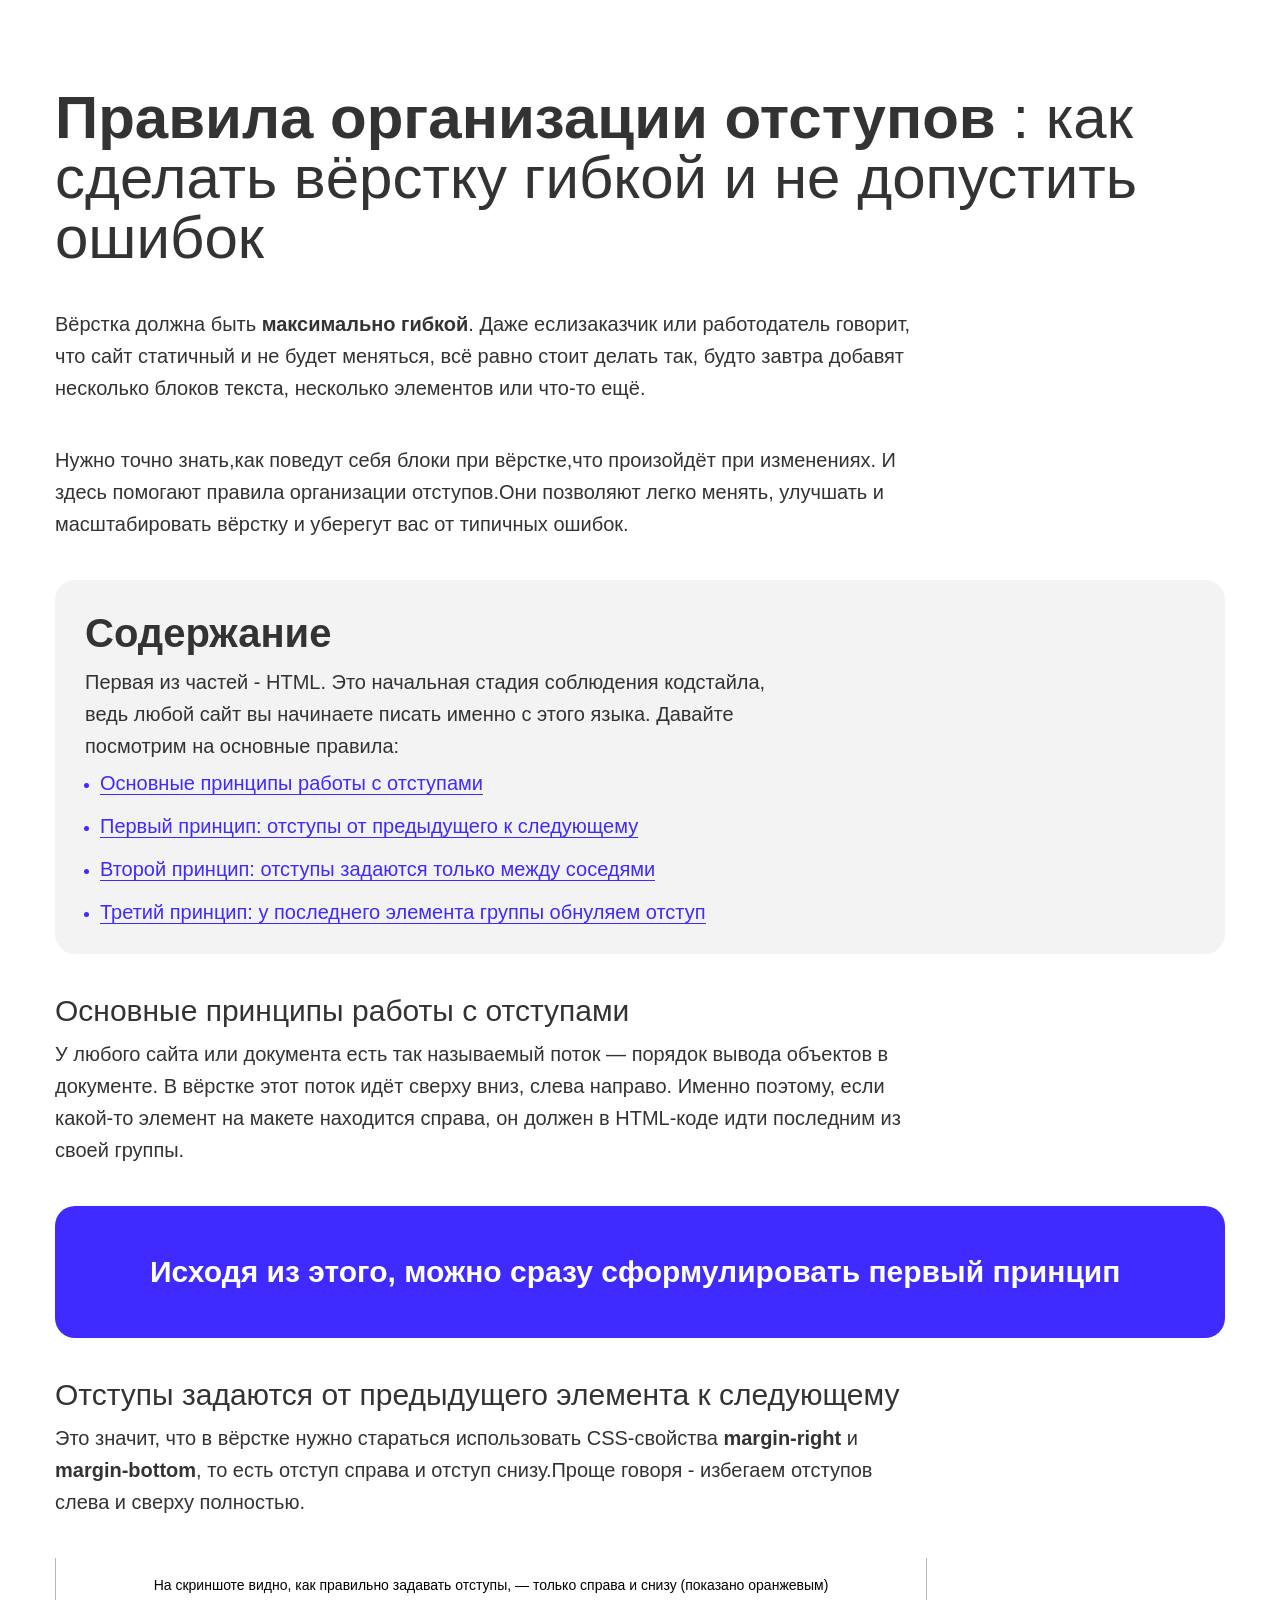
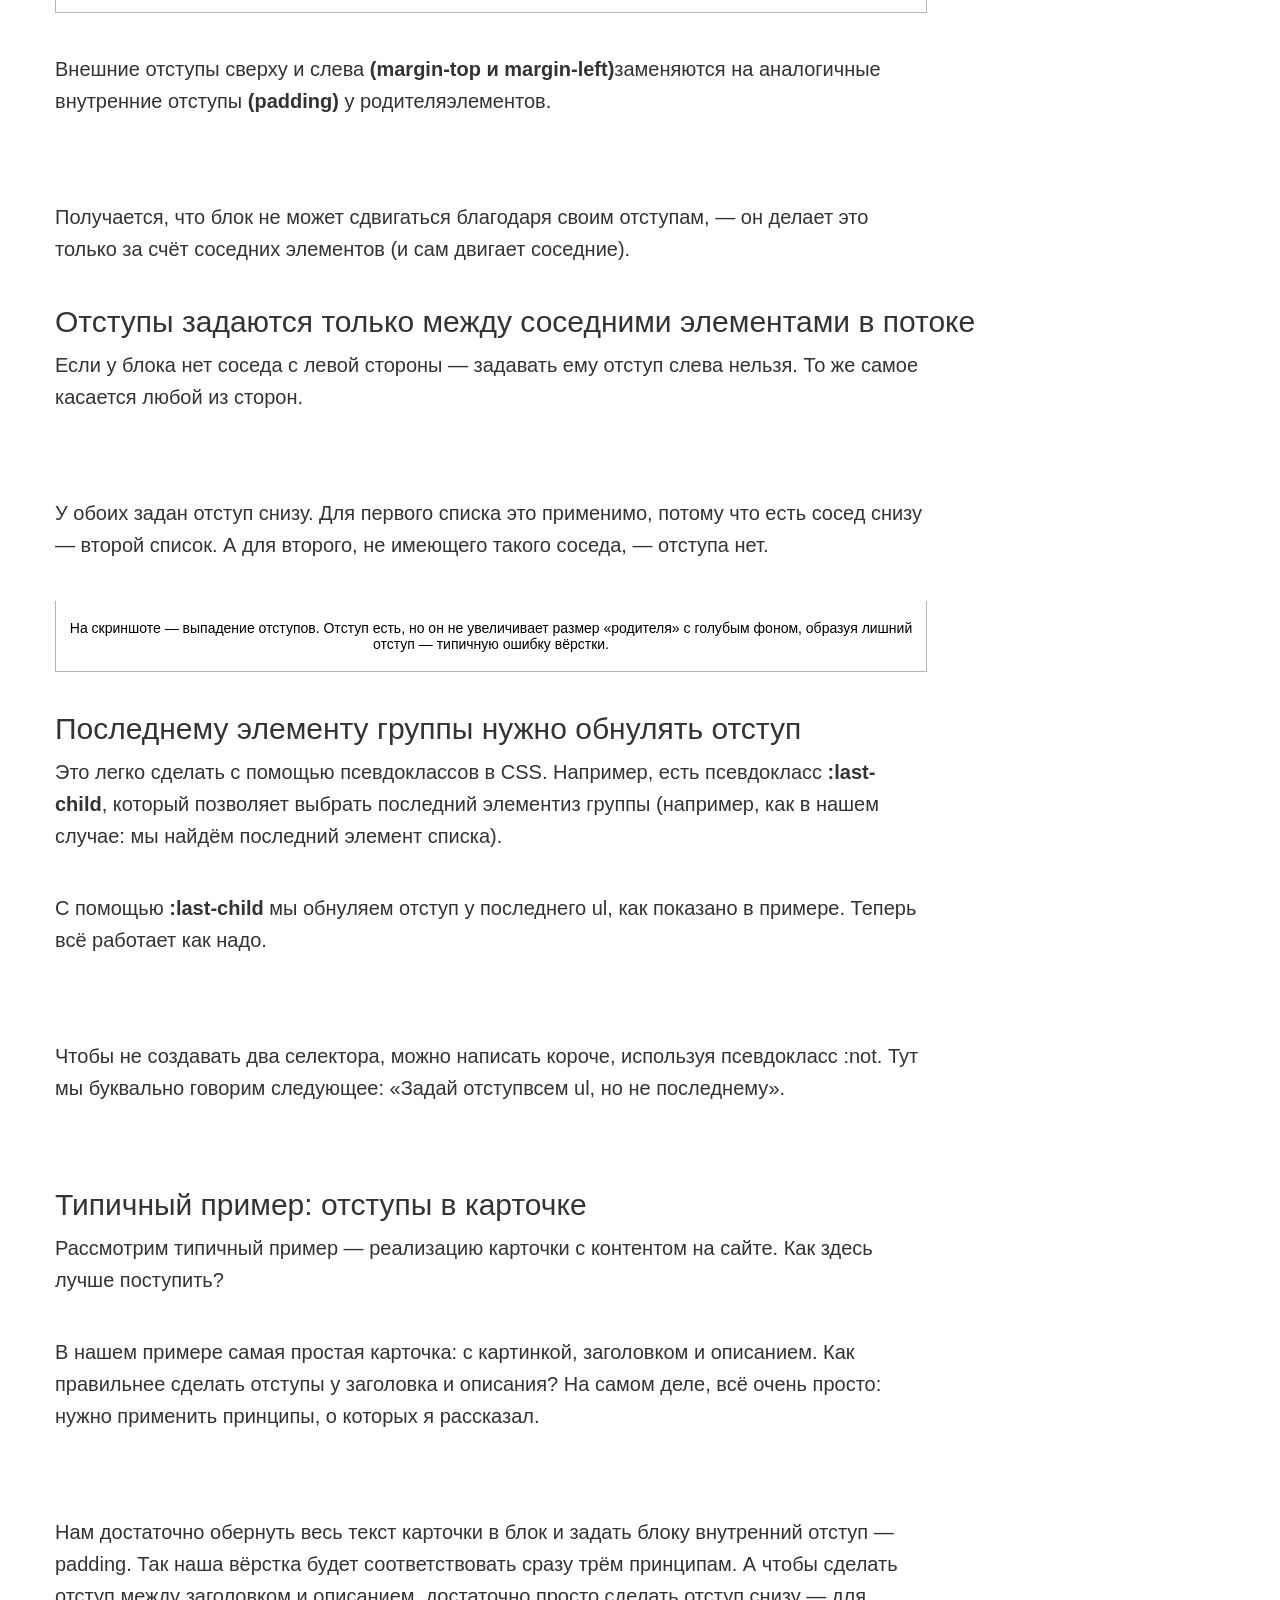
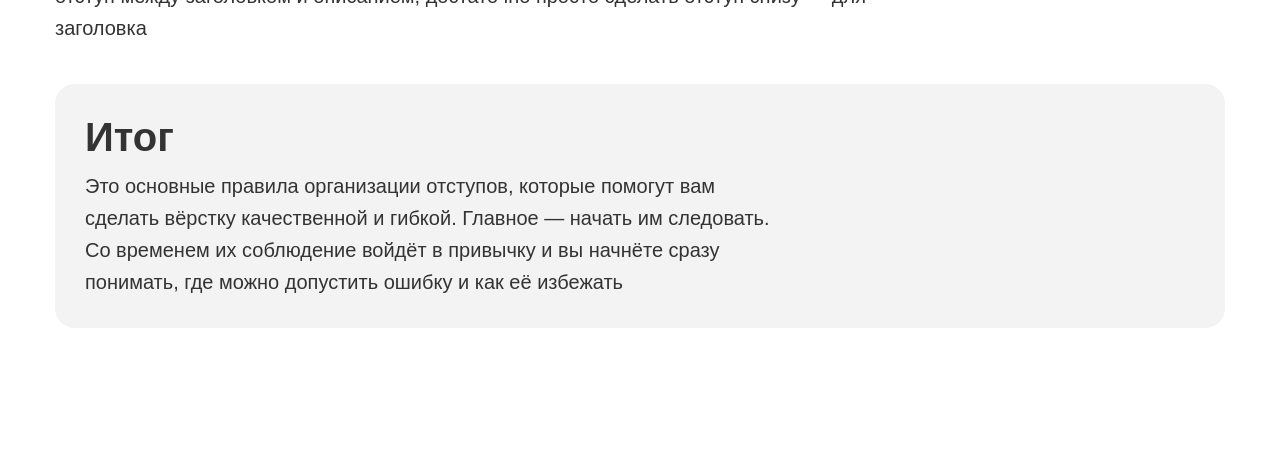
==== article.html @ 4b0a6b69 "initial" ====
<!DOCTYPE html>
<html lang="ru">
<head>
    <title> Article</title>
    <link rel="stylesheet" href="normalize.css">
    <link rel="stylesheet" href="style.css">
 </head>
  <body>
    <div class="container">
      <h1 class="head">
      <b>Правила организации отступов</b> : как сделать вёрстку гибкой и не допустить ошибок
      </h1>
   
   <p class="text">
       Вёрстка должна быть <b>максимально гибкой</b>. Даже еслизаказчик или работодатель говорит, что сайт статичный и не будет меняться, всё равно стоит делать так, будто завтра добавят несколько блоков текста, несколько элементов или что-то ещё.
   </p>
   <p class="text">
       Нужно точно знать,как поведут себя блоки при вёрстке,что произойдёт при изменениях. И здесь помогают правила организации отступов.Они позволяют легко менять, улучшать и масштабировать вёрстку и уберегут вас от типичных ошибок.
   </p>
   <div class="gray-box box-image">
   <h2 class="header">
       Содержание
   </h2>
   <p class="text">
       Первая из частей - HTML. Это начальная стадия соблюдения кодстайла, ведь любой сайт вы начинаете писать именно с этого языка. Давайте посмотрим на основные правила:
   </p>
   <ul class="section">
       <li class="services">
           <a class="article-link" href="#principle">Основные принципы работы с отступами</a>
           
       </li>
       <li class="services">
          <a class="article-link"  href="#ss"> Первый принцип: отступы от предыдущего к следующему</a>
       </li>
       <li class="services">
          <a class="article-link" href="#aa"> Второй принцип: отступы задаются только между соседями</a>
       </li>
       <li class="services">
          <a class="article-link" href="#ff"> Третий принцип: у последнего элемента группы обнуляем отступ</a>
       </li>
   </ul>
   </div>
   <div id="principle">
       <h3 class="main">Основные принципы работы с отступами</h3>
   
   <p class="text">
       У любого сайта или документа есть так называемый поток — порядок вывода объектов в документе. В вёрстке этот поток идёт сверху вниз, слева направо. Именно поэтому, если какой-то элемент на макете находится справа, он должен в HTML-коде идти последним из своей группы.
   </p>
   <p class="text text-title">
       Исходя из этого, можно сразу сформулировать первый принцип
   </p>
   </div>
   <div id="ss">
      <h3 class="main">Отступы задаются от предыдущего элемента к следующему </h3> 
   
   <p class="text">
       Это значит, что в вёрстке нужно стараться использовать CSS-свойства <b>margin-right</b> и <b>margin-bottom</b>, то есть отступ справа и отступ снизу.Проще говоря - избегаем отступов слева и сверху полностью.
   </p>
   <figure class="figure">
       <img  src="img/1.jpg" alt="">
       <figcaption>На скриншоте видно, как правильно задавать отступы, — только справа и снизу (показано оранжевым)</figcaption>
   </figure>
   
   <p class="text">
       Внешние отступы сверху и слева <b>(margin-top и margin-left)</b>заменяются на аналогичные внутренние отступы<b> (padding)</b> у родителяэлементов.
   </p>
       <img class="img" src="img/2.jpg" alt="">
       <p class="text">Получается, что блок не может сдвигаться благодаря своим отступам, — он делает это только за счёт соседних элементов (и сам двигает соседние).
      </p>
   
   </div>
   <div id="aa">
       <h3 class="main">Отступы задаются только между соседними элементами в потоке</h3>
   
   <p class="text">
       Если у блока нет соседа с левой стороны — задавать ему отступ слева нельзя. То же самое касается любой из сторон.
   </p>
       <img class="img" src="img/3.jpg" alt="">
       <p class="text">У обоих задан отступ снизу. Для первого списка это применимо, потому что есть сосед снизу — второй список. А для второго, не имеющего такого соседа, — отступа нет.
   
       </p>
   <figure class="figure">
       <img src="img/4.jpg" alt="">
       <figcaption>На скриншоте — выпадение отступов. Отступ есть, но он не увеличивает размер «родителя» с голубым фоном, образуя лишний отступ — типичную ошибку вёрстки.</figcaption>
   
   </figure> 
   </div>
   <div id="ff">
      <h3 class="main">Последнему элементу группы нужно обнулять отступ</h3>
   <p class="text">
       Это легко сделать с помощью псевдоклассов в CSS. Например, есть псевдокласс <b>:last-child</b>, который позволяет выбрать последний элементиз группы (например, как в нашем случае: мы найдём последний элемент списка).
   </p>
   <p class="text">
       С помощью<b> :last-child</b> мы обнуляем отступ у последнего ul, как показано в примере. Теперь всё работает как надо.
   </p>
  
       <img class="img" src="img/5.jpg" alt="">
       <p class="text">
           Чтобы не создавать два селектора, можно написать короче, используя псевдокласс :not. Тут мы буквально говорим следующее: «Задай отступвсем ul, но не последнему».
       </p>
  
       <img class="img" src="img/6.jpg" alt="">
   </div>
   <h3 class="main">
       Типичный пример: отступы в карточке
   </h3>
   <p class="text">
       Рассмотрим типичный пример — реализацию карточки с контентом на сайте. Как здесь лучше поступить?
   </p>
   <p class="text">
       В нашем примере самая простая карточка: с картинкой, заголовком и описанием. Как правильнее сделать отступы у заголовка и описания? На самом деле, всё очень просто: нужно применить принципы, о которых я рассказал.
   </p>
       <img class="img" src="img/7.jpg" alt="">
       
   <p class="text">
       Нам достаточно обернуть весь текст карточки в блок и задать блоку внутренний отступ — padding. Так наша вёрстка будет соответствовать сразу трём принципам. А чтобы сделать отступ между заголовком и описанием, достаточно просто сделать отступ снизу — для заголовка
   </p>
   <div class="gray-box header-image">
   <h2 class="header ">
       Итог
   </h2>
   
   <p class="text">
       Это основные правила организации отступов, которые помогут вам сделать вёрстку качественной и гибкой. Главное — начать им следовать. Со временем их соблюдение войдёт в привычку и вы начнёте сразу понимать, где можно допустить ошибку и как её избежать
   </p>
   </div>
   </div>
  </body>
</html>
---- style.css ----
html {
	box-sizing: border-box;
}

*,
*::before,
*::after {
	box-sizing: inherit;
}

a {
	color: inherit;
	text-decoration: none;
}

img {
	max-width: 100%;
}

body {
	font-family: Arial, Verdana, sans-serif;
}

::marker {
 color: #3f2aff;
 size: 1.2em;
}

.container {
  margin: 0 auto;
  padding: 80px 0;
  width: 1170px;
}

.head {
  font-weight: 400;
  font-size: 60px;
  line-height: 60px;
  color: #333;
  margin-top: 0;
  margin-bottom: 40px;
}

.header {
  font-size: 40px;
  line-height: 46px;
  color: #333;
  margin-top: 0;
  margin-bottom: 10px;
}

.header-image {
  background-image: url(img/decorate2.png);
  background-repeat: no-repeat;
  background-position: right center;
}

.main {
  font-weight: 400;
  font-size: 30px;
  line-height: 34px;
  color: #333;
  margin-top: 0;
  margin-bottom: 10px;
}

.text {
  font-weight: 400;
  font-size: 20px;
  line-height: 32px;
  color: #333;
  margin-top: 0;
  margin-bottom: 40px;
  width: 872px;
}

.text-title {
  border-radius: 20px;
  padding: 50px 95px;
  width: 100%;
  font-weight: 700;
  font-size: 30px;
  color: #fff;
  background-color: #3f2aff;
}

.gray-box {
  border-radius: 20px;
  padding: 30px;
  background-color: #f3f3f3;
  margin-bottom: 40px;
}

.box-image {
  background-image: url(img/decorate1.png);
  background-repeat: no-repeat;
  background-position: right center;
}

.gray-box .text {
  width: 692px;
  margin-bottom: 10px;
}

.gray-box .text:last-child {
  margin-bottom: 0;
}
 
.section {
  margin: 0;
  padding-left: 15px;
}

.article-link {
  border-bottom: 1px solid #3f2aff; 
  font-size: 20px;
  color: #3f2aff;
}

.img {
  margin-bottom: 40px;
}

.services:not(:last-child) {
  margin-bottom: 20px;
}

.figure {
  display: block;
  font-size: 0;
  width: 872px;
  margin: 0;
  margin-bottom: 40px;
}

figcaption {
  border: 1px solid #b6b6b6;
  border-top: none;
  padding: 19px 0;
  font-weight: 400;
  font-size: 14px;
  text-align: center;
}

/* index */
.main-content {
  display: flex;
  flex-direction: column;
  align-items: center;
  justify-content: center;
  min-height: 100vh;
  color: #fff;
  background-color: #070217;
}

.logo {
  display: inline-block;
  margin-bottom: 50px;
}

.links {
  margin-bottom: 50px;
}

.link {
  display: inline-block;
  padding: 24px 49px;
  font-weight: 700;
  font-size: 18px;
  background-color: #3f2aff;
}

.link:not(:last-child) {
  margin-right: 25px;
}

.social_link {
  display: inline-block;
  font-weight: 700;
  font-size: 18px;
  color: #3f2aff;
  background-position: center;
  background-size: cover;
  background-repeat: no-repeat;
 
}

.social_link-skill {
  padding-left: 30px;
  background-image: url(img/download.png);
  background-position: left center;
  background-size: 20px 20px;
  background-repeat: no-repeat;
}

/* modules */
:root {
  --font-family: "Arial", sans-serif;
}

.sb-logo {
  margin-bottom: 25px;
}

.link-module {
  display: inline-block;
  color: #3f2aff;
  background-position: left center;
  margin-bottom: 25px;
}

.header-list {
  font-family: var(--font-family);
  font-weight: 700;
  font-size: 60px;
  margin-top: 0;
  margin-bottom: 50px;
  color: #3f2aff;
}

.module-container {
  margin: 0 auto;
  padding: 50px 0;
  width: 1170px;
}

.module-list {
 margin: 0;
 padding: 0;
 font-size: 0;
 margin-bottom: 50px;
}

.module-list-item {
  display: inline-block;
  width: 572px;
  min-height: 505px;
  position: relative;
  padding-left: 0;
  list-style-type: none;
  vertical-align: top; 
  background-position: top;
  background-repeat: no-repeat;
  box-shadow: 0 0 40px 0 rgba(0, 0, 0, 0.1);
  margin-right: 25px;
  margin-bottom: 25px;
  padding: 205px 25px 25px;
}

.module-list-item:nth-child(2n) {
  margin-right: 0;
}

.module-list-item:last-child,
.module-list-item:nth-last-child(2) {
 margin-bottom: 0;
}

.module-list-item-one {
 background-image: url(../img/photo-1.jpg);
}

.module-list-item-two {
  background-image: url(../img/photo-2.jpg);
}

.module-list-item-three {
  background-image: url(../img/photo-3.jpg);
}

.module-list-item-four {
  background-image: url(../img/photo-4.jpg);
}

.module-item {
  margin: 0;
  font-family: var(--font-family);
  font-weight: 700;
  font-size: 40px;
  color: #3f2aff;
}

.module-text {
  padding-left: 0;
  margin-top: 0;
  margin-bottom: 0;
  list-style-type: none;
  font-family: var(--font-family);
  font-weight: 400;
  font-size: 20px;
  line-height: 165%;
  color: #333;
}

.number {
  position: absolute;
  bottom: 25px;
  right: 25px;
  font-family: var(--font-family);
  font-weight: 400;
  font-size: 40px;
  text-align: right;
  color: #eaeaea;
}

.btn {
  display: block;
  border: 2px solid #3f2aff;
  margin: 0 auto;
  padding: 25px 75px;
  text-align: center;
  background-color: transparent;
  font-weight: 700;
  font-size: 18px;
  color: #3f2aff;
  cursor: pointer;
}
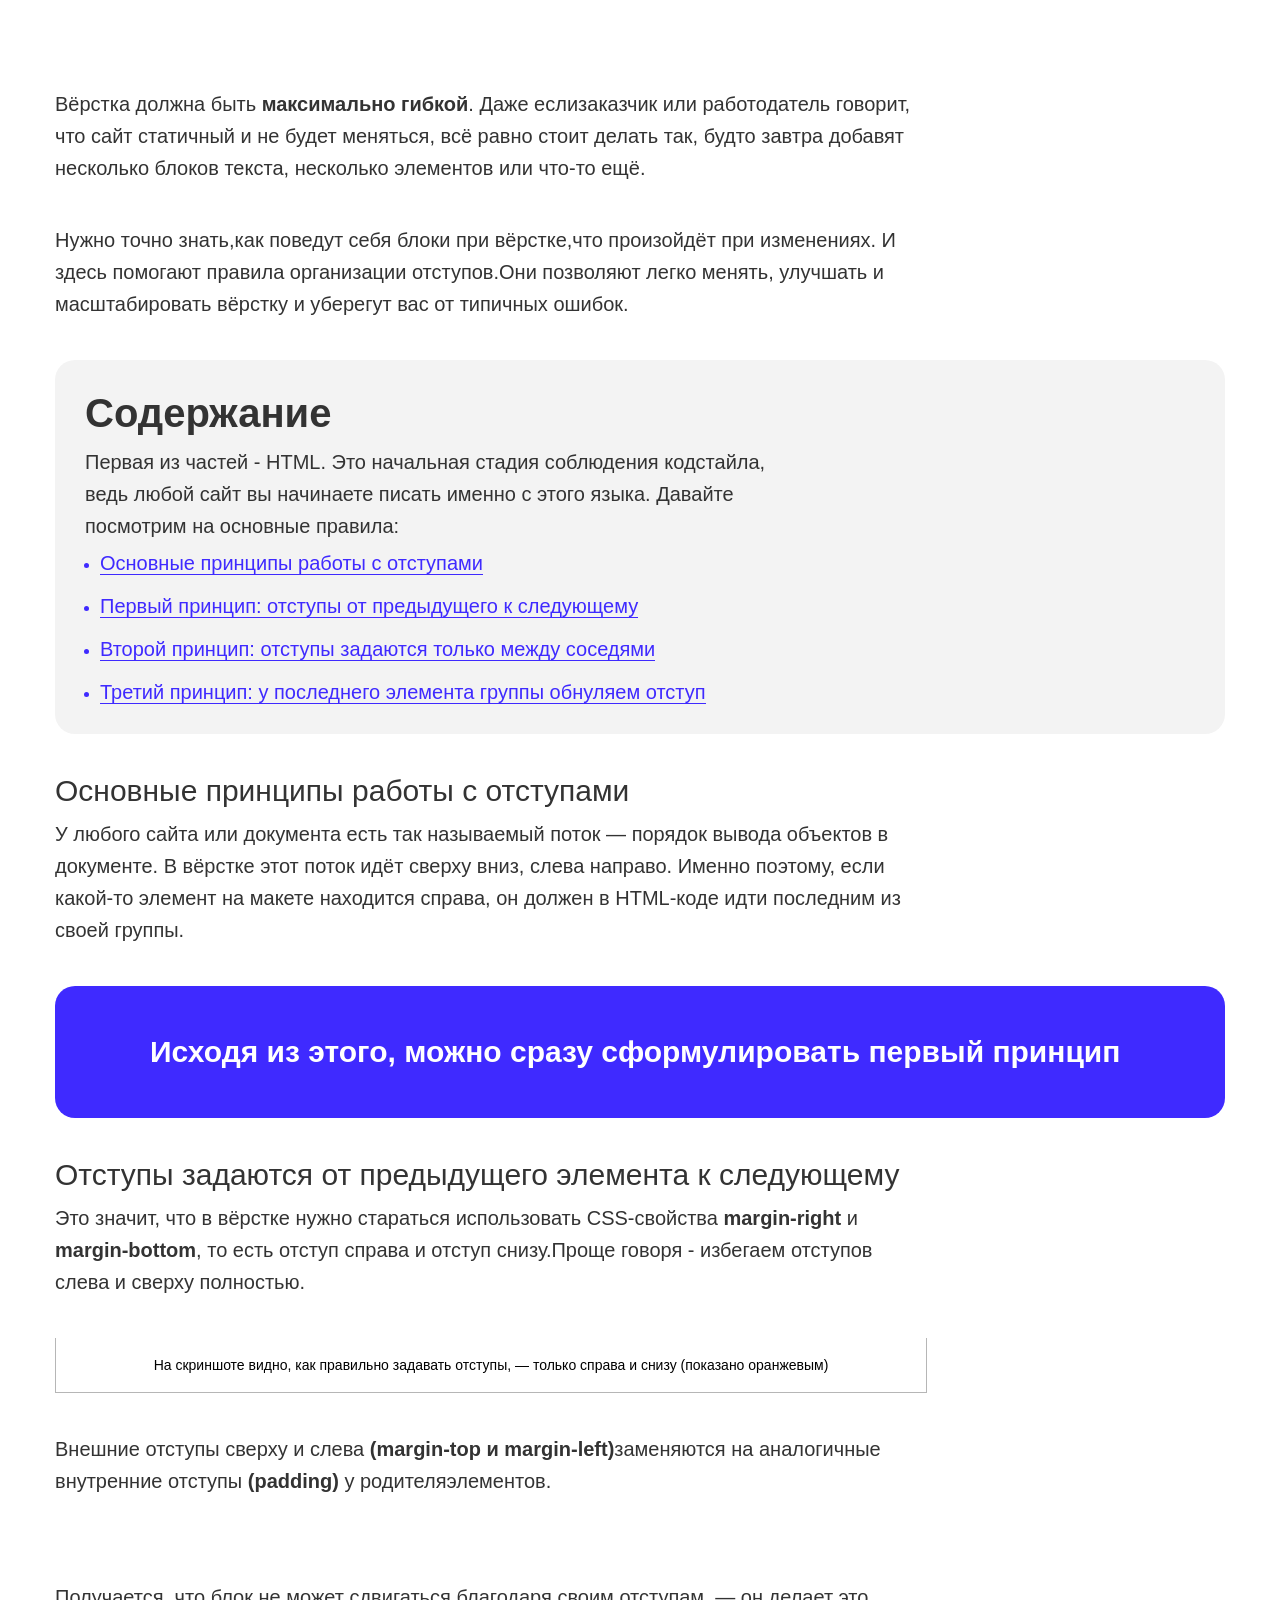
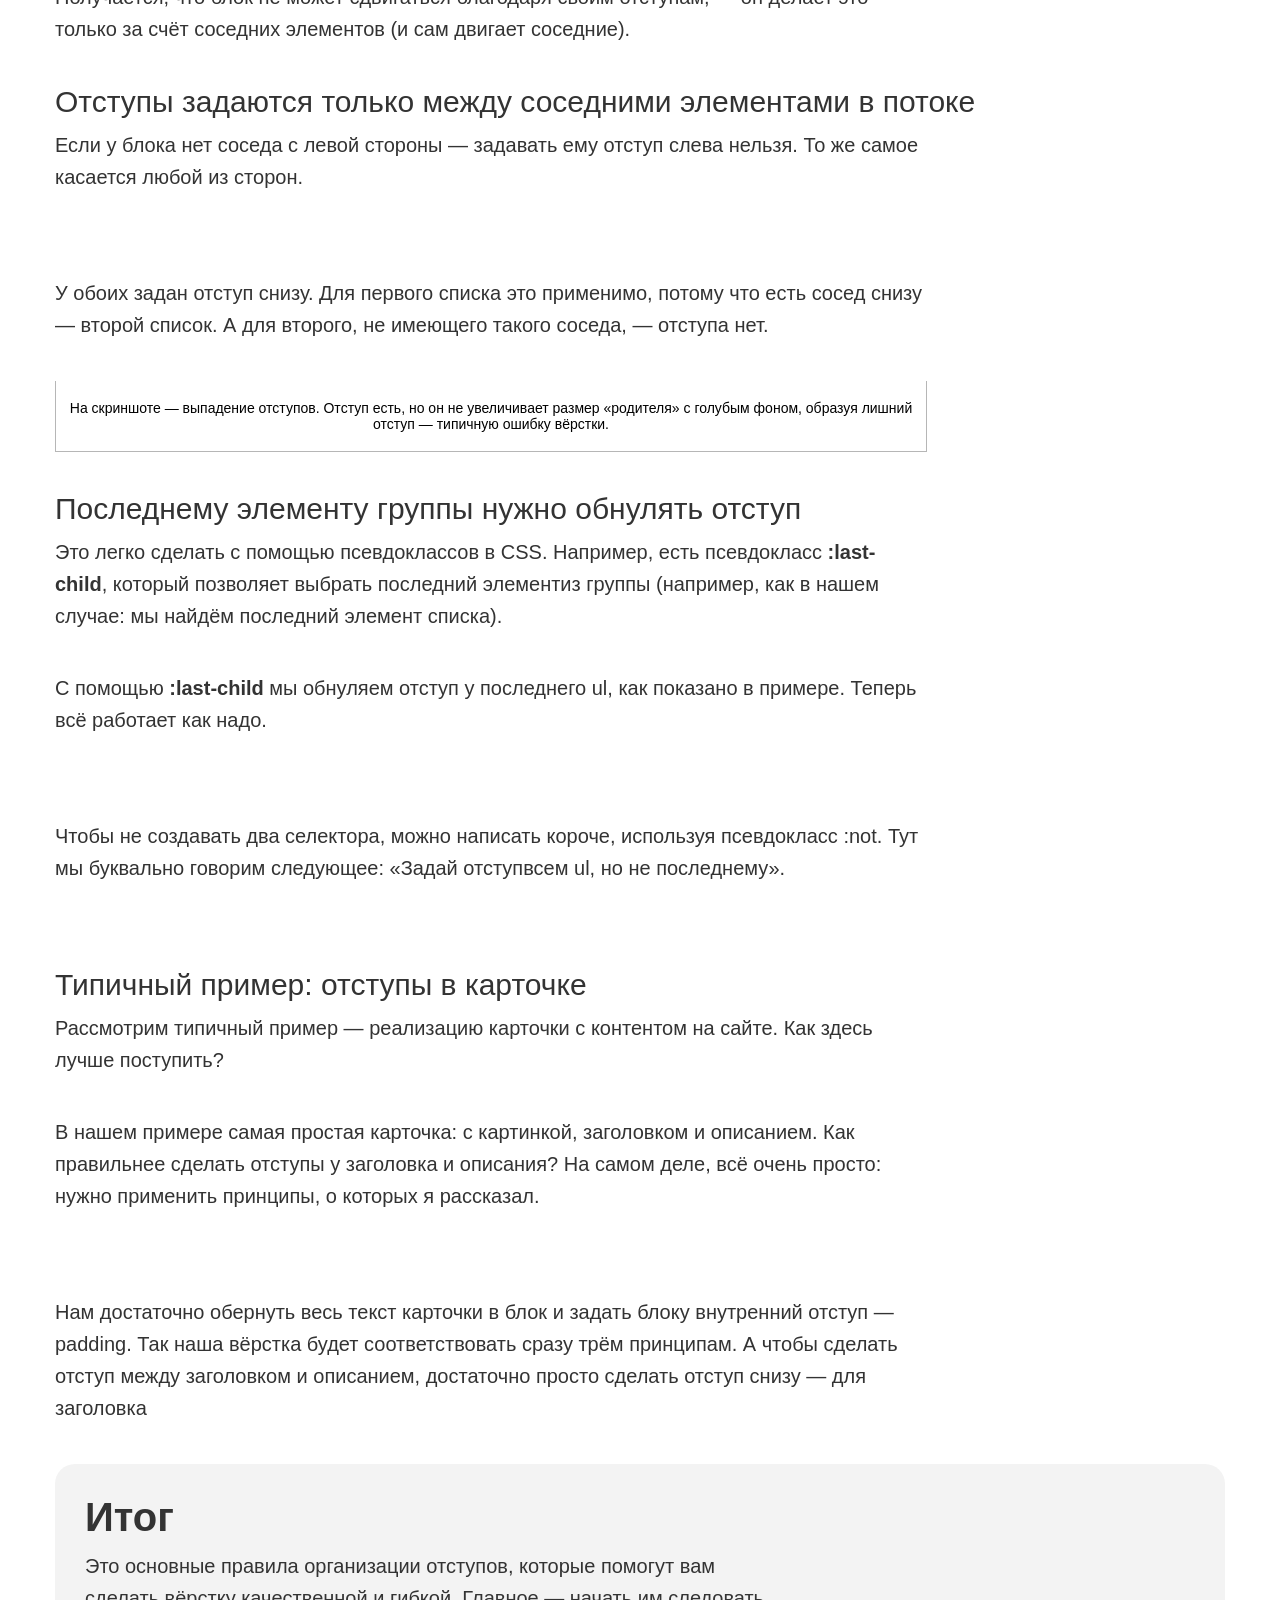
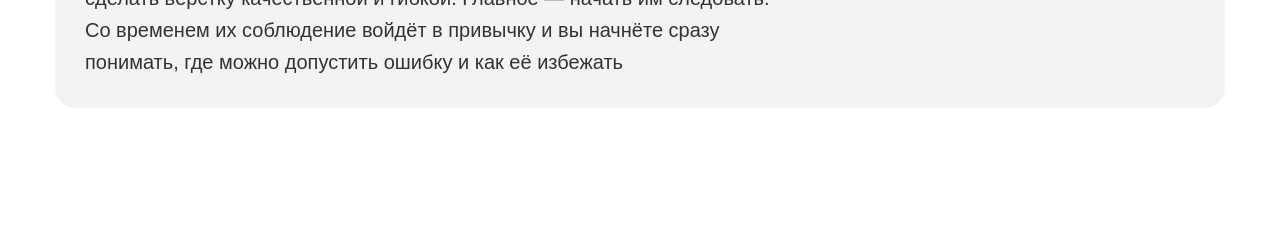
==== commit daad5200: "delivery-option" ====
--- a/article.html
+++ b/article.html
@@ -7,10 +7,7 @@
  </head>
   <body>
     <div class="container">
-      <h1 class="head">
-      <b>Правила организации отступов</b> : как сделать вёрстку гибкой и не допустить ошибок
-      </h1>
-   
+     
    <p class="text">
        Вёрстка должна быть <b>максимально гибкой</b>. Даже еслизаказчик или работодатель говорит, что сайт статичный и не будет меняться, всё равно стоит делать так, будто завтра добавят несколько блоков текста, несколько элементов или что-то ещё.
    </p>
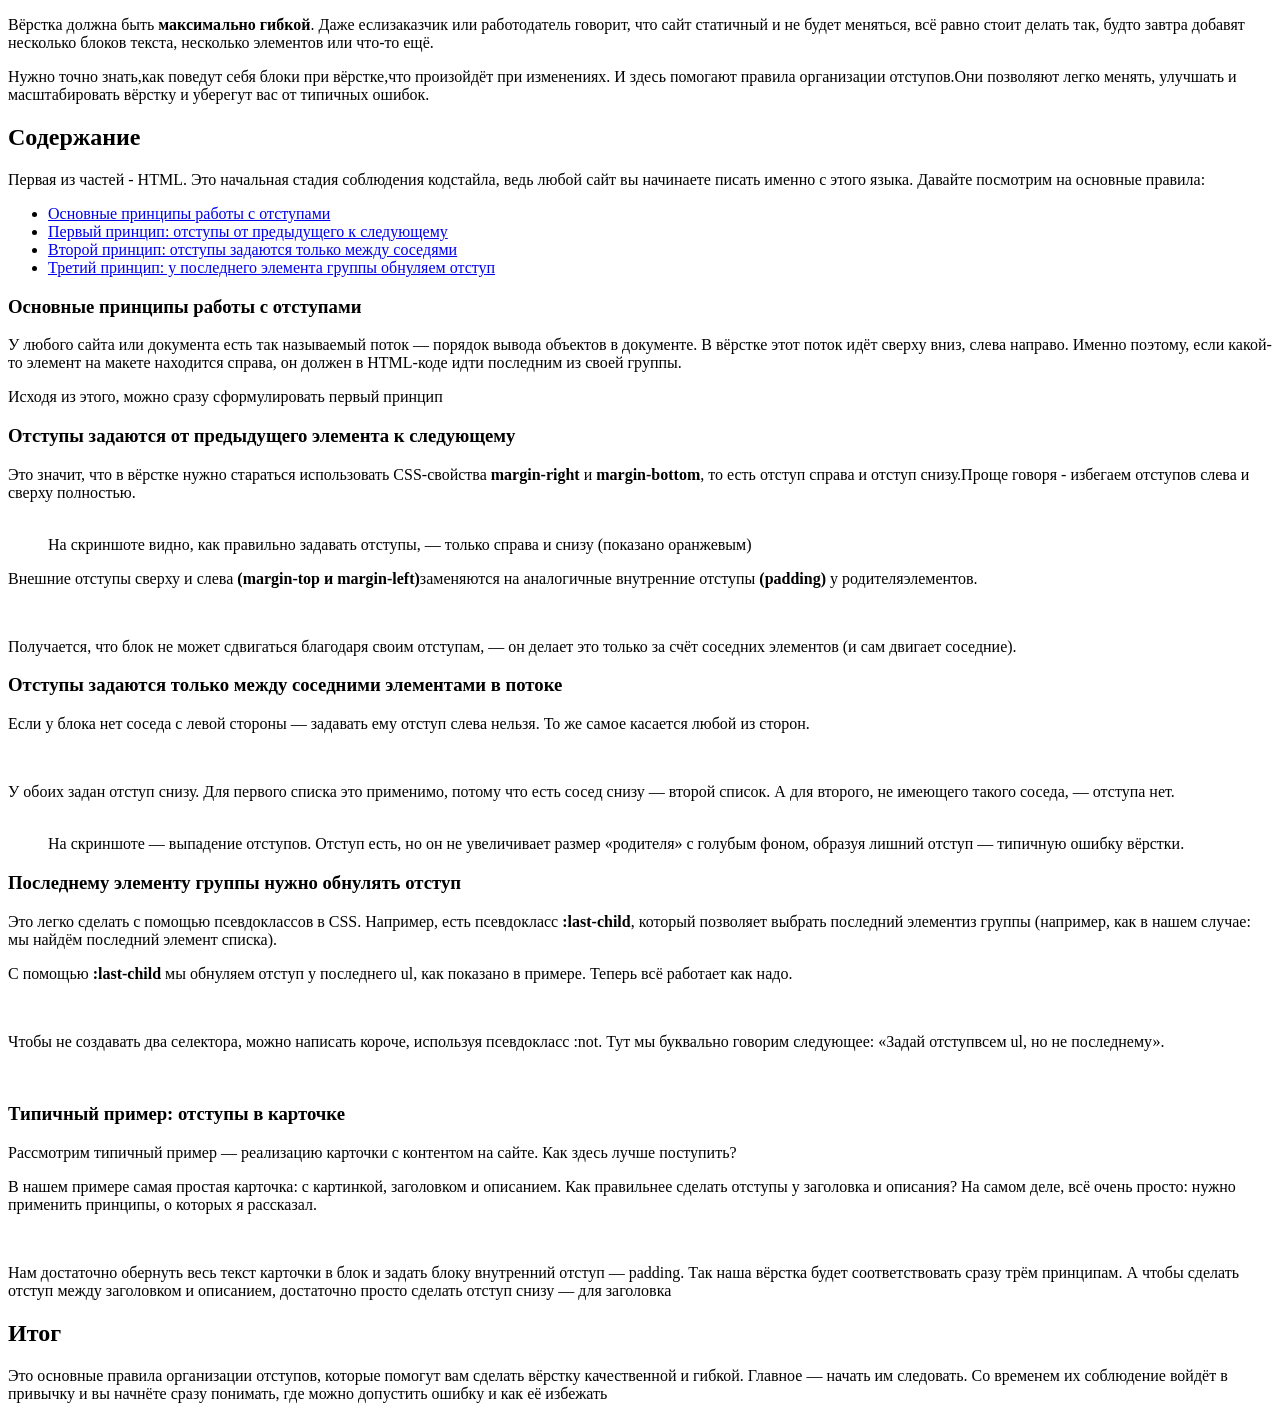
==== commit a7698917: "css removed" ====
--- a/article.html
+++ b/article.html
@@ -3,7 +3,6 @@
 <head>
     <title> Article</title>
     <link rel="stylesheet" href="normalize.css">
-    <link rel="stylesheet" href="style.css">
  </head>
   <body>
     <div class="container">
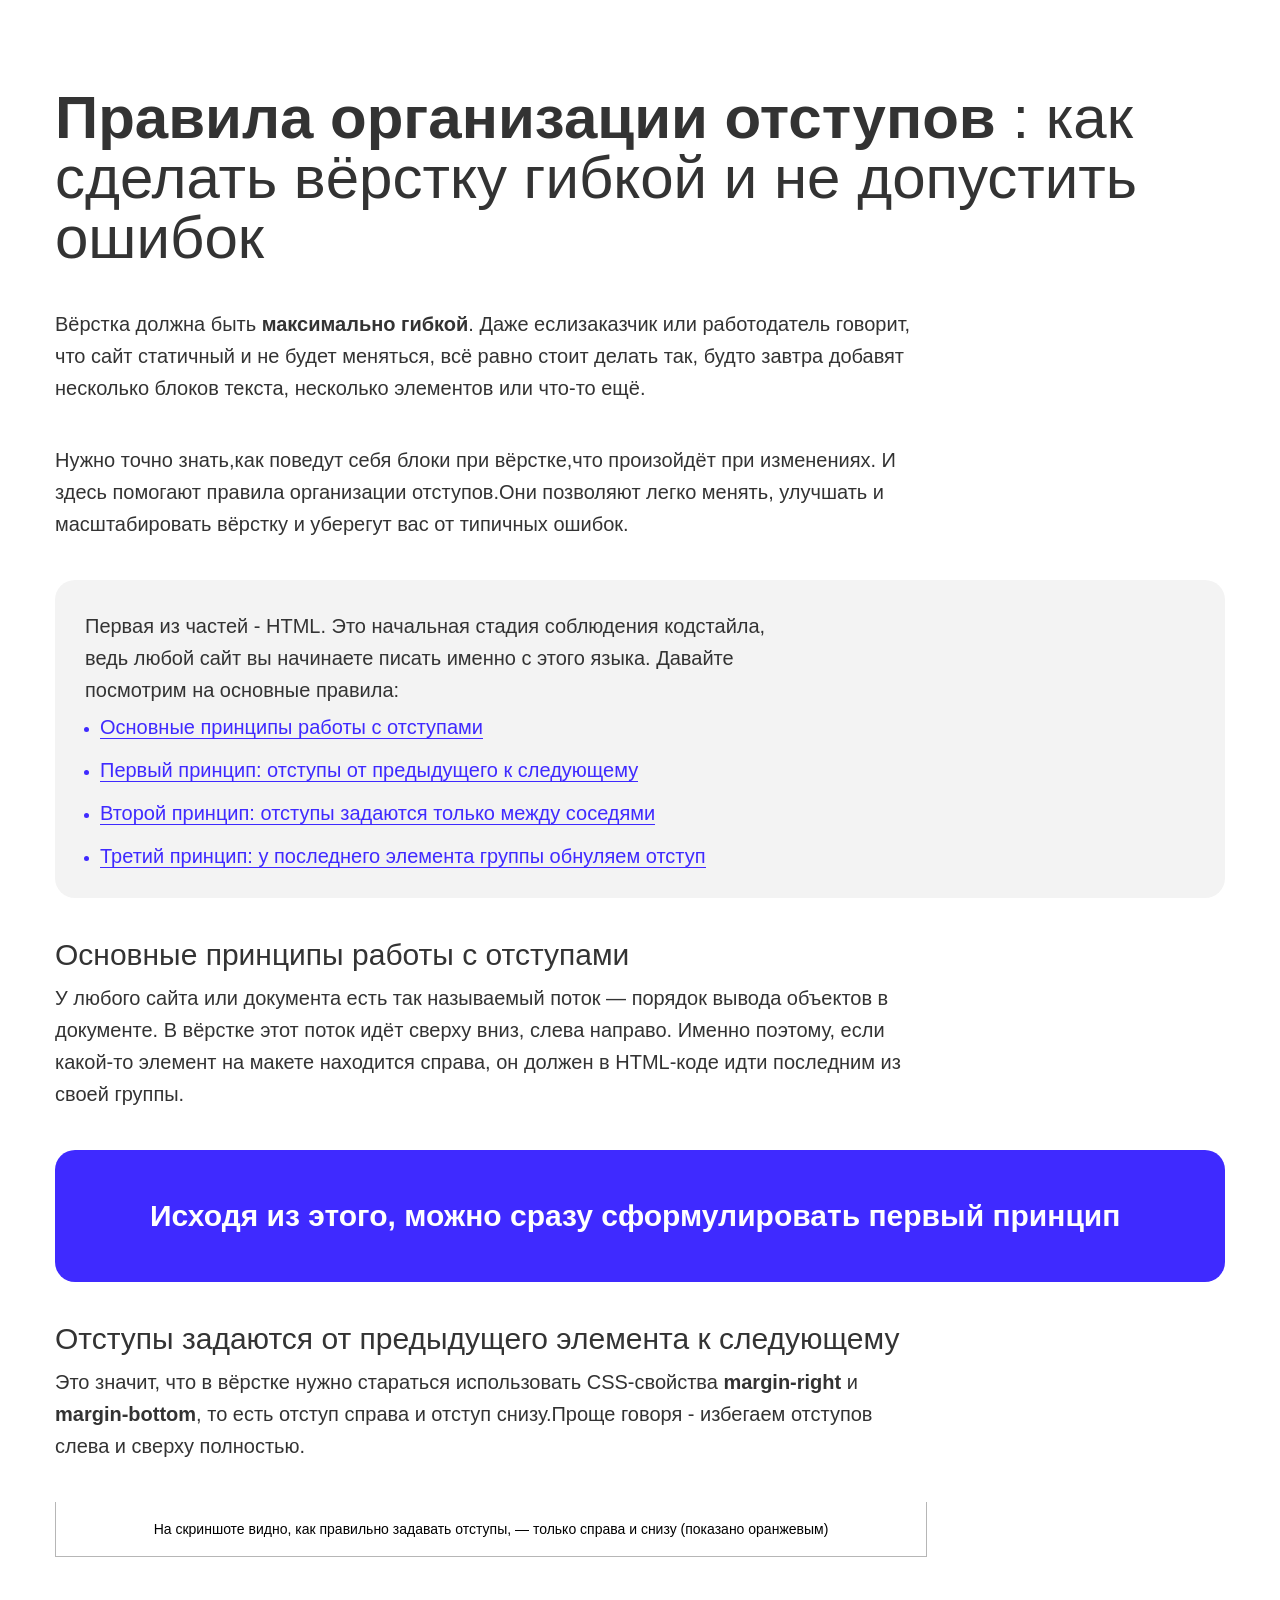
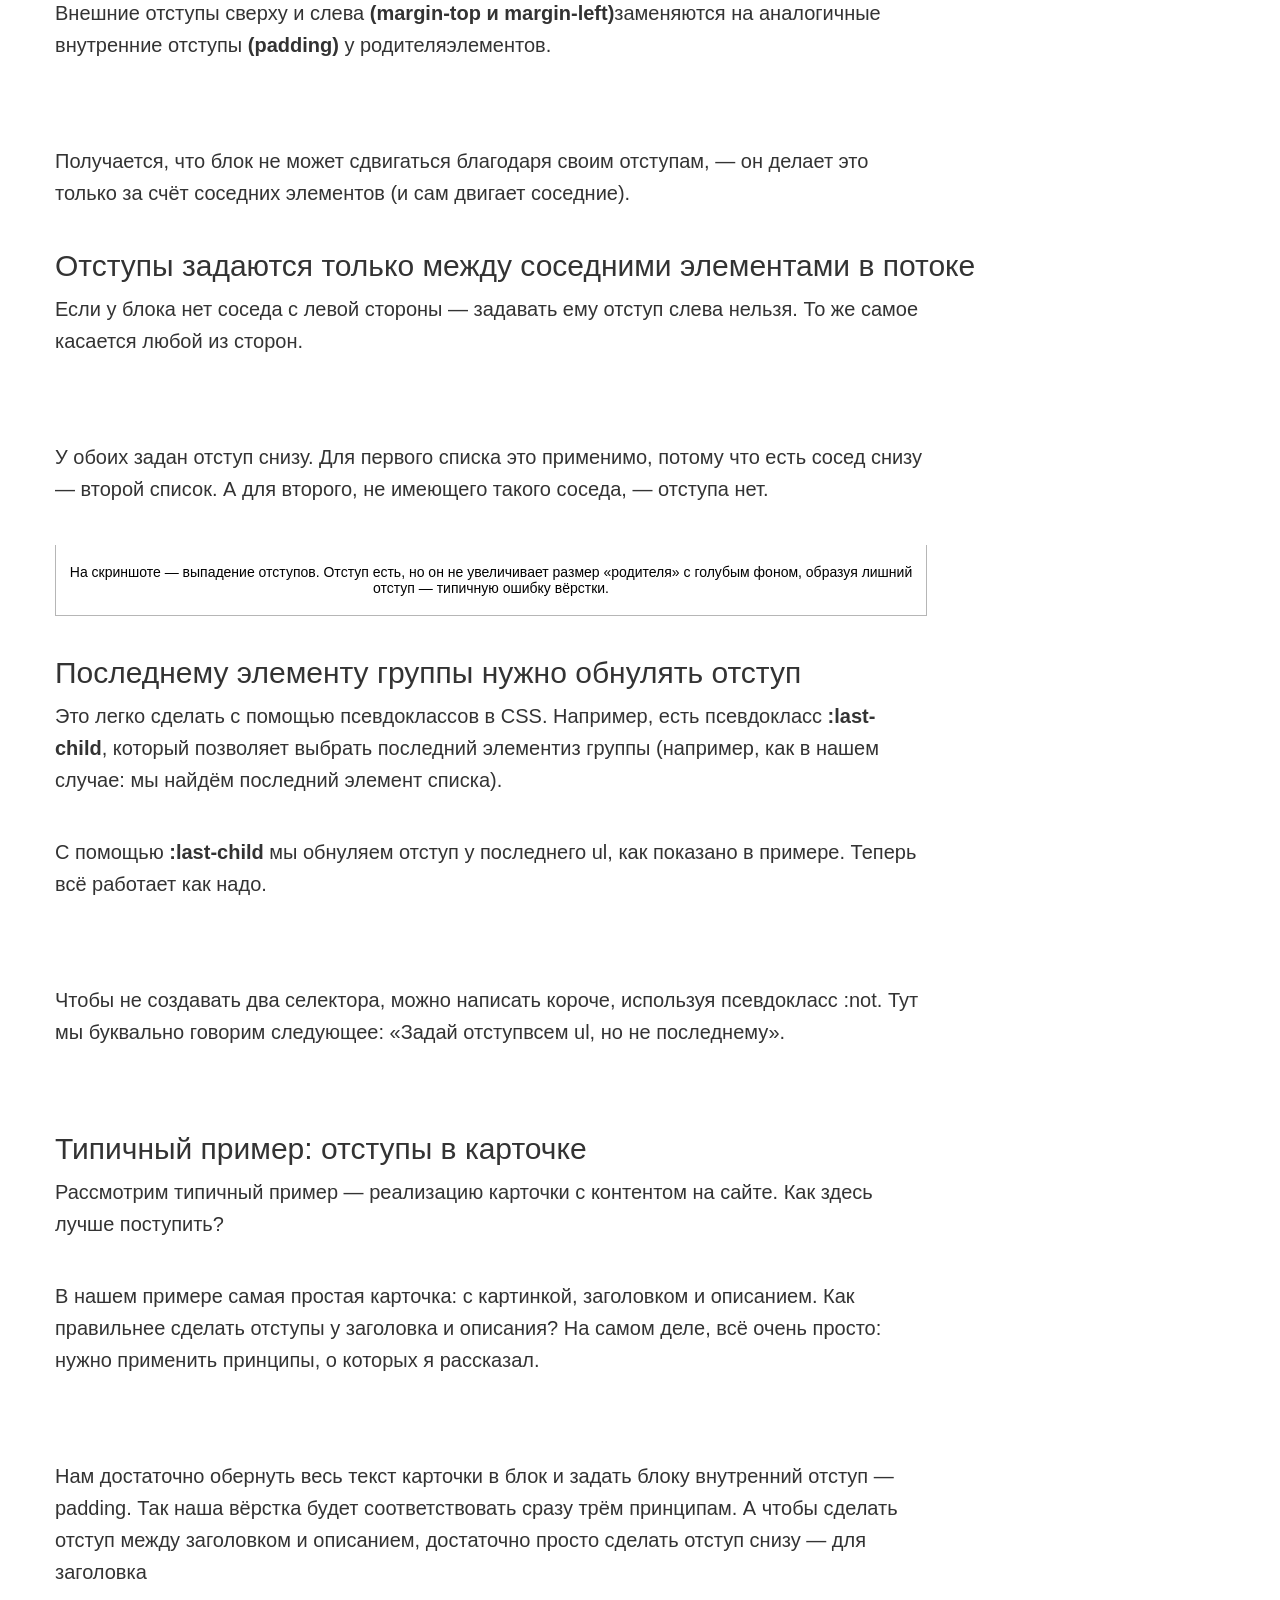
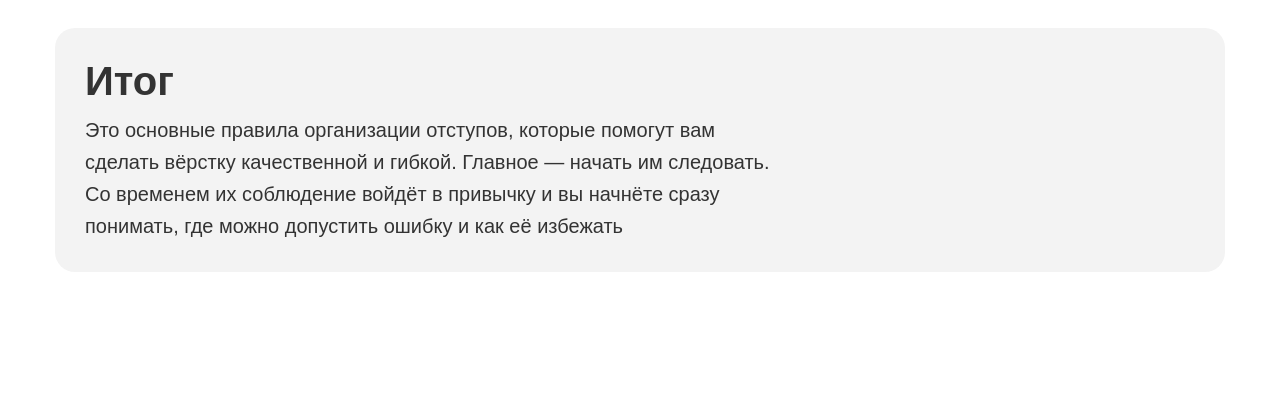
==== commit 7f92451e: "h2 removed" ====
--- a/article.html
+++ b/article.html
@@ -3,10 +3,14 @@
 <head>
     <title> Article</title>
     <link rel="stylesheet" href="normalize.css">
+    <link rel="stylesheet" href="style.css">
  </head>
   <body>
     <div class="container">
-     
+      <h1 class="head">
+      <b>Правила организации отступов</b> : как сделать вёрстку гибкой и не допустить ошибок
+      </h1>
+      
    <p class="text">
        Вёрстка должна быть <b>максимально гибкой</b>. Даже еслизаказчик или работодатель говорит, что сайт статичный и не будет меняться, всё равно стоит делать так, будто завтра добавят несколько блоков текста, несколько элементов или что-то ещё.
    </p>
@@ -14,9 +18,7 @@
        Нужно точно знать,как поведут себя блоки при вёрстке,что произойдёт при изменениях. И здесь помогают правила организации отступов.Они позволяют легко менять, улучшать и масштабировать вёрстку и уберегут вас от типичных ошибок.
    </p>
    <div class="gray-box box-image">
-   <h2 class="header">
-       Содержание
-   </h2>
+   
    <p class="text">
        Первая из частей - HTML. Это начальная стадия соблюдения кодстайла, ведь любой сайт вы начинаете писать именно с этого языка. Давайте посмотрим на основные правила:
    </p>
--- a/style.css
+++ b/style.css
@@ -0,0 +1,323 @@
+html {
+	box-sizing: border-box;
+}
+
+*,
+*::before,
+*::after {
+	box-sizing: inherit;
+}
+
+a {
+	color: inherit;
+	text-decoration: none;
+}
+
+img {
+	max-width: 100%;
+}
+
+body {
+	font-family: Arial, Verdana, sans-serif;
+}
+
+::marker {
+ color: #3f2aff;
+ size: 1.2em;
+}
+
+.container {
+  margin: 0 auto;
+  padding: 80px 0;
+  width: 1170px;
+}
+
+.head {
+  font-weight: 400;
+  font-size: 60px;
+  line-height: 60px;
+  color: #333;
+  margin-top: 0;
+  margin-bottom: 40px;
+}
+
+.header {
+  font-size: 40px;
+  line-height: 46px;
+  color: #333;
+  margin-top: 0;
+  margin-bottom: 10px;
+}
+
+.header-image {
+  background-image: url(img/decorate2.png);
+  background-repeat: no-repeat;
+  background-position: right center;
+}
+
+.main {
+  font-weight: 400;
+  font-size: 30px;
+  line-height: 34px;
+  color: #333;
+  margin-top: 0;
+  margin-bottom: 10px;
+}
+
+.text {
+  font-weight: 400;
+  font-size: 20px;
+  line-height: 32px;
+  color: #333;
+  margin-top: 0;
+  margin-bottom: 40px;
+  width: 872px;
+}
+
+.text-title {
+  border-radius: 20px;
+  padding: 50px 95px;
+  width: 100%;
+  font-weight: 700;
+  font-size: 30px;
+  color: #fff;
+  background-color: #3f2aff;
+}
+
+.gray-box {
+  border-radius: 20px;
+  padding: 30px;
+  background-color: #f3f3f3;
+  margin-bottom: 40px;
+}
+
+.box-image {
+  background-image: url(img/decorate1.png);
+  background-repeat: no-repeat;
+  background-position: right center;
+}
+
+.gray-box .text {
+  width: 692px;
+  margin-bottom: 10px;
+}
+
+.gray-box .text:last-child {
+  margin-bottom: 0;
+}
+ 
+.section {
+  margin: 0;
+  padding-left: 15px;
+}
+
+.article-link {
+  border-bottom: 1px solid #3f2aff; 
+  font-size: 20px;
+  color: #3f2aff;
+}
+
+.img {
+  margin-bottom: 40px;
+}
+
+.services:not(:last-child) {
+  margin-bottom: 20px;
+}
+
+.figure {
+  display: block;
+  font-size: 0;
+  width: 872px;
+  margin: 0;
+  margin-bottom: 40px;
+}
+
+figcaption {
+  border: 1px solid #b6b6b6;
+  border-top: none;
+  padding: 19px 0;
+  font-weight: 400;
+  font-size: 14px;
+  text-align: center;
+}
+
+/* index */
+.main-content {
+  display: flex;
+  flex-direction: column;
+  align-items: center;
+  justify-content: center;
+  min-height: 100vh;
+  color: #fff;
+  background-color: #070217;
+}
+
+.logo {
+  display: inline-block;
+  margin-bottom: 50px;
+}
+
+.links {
+  margin-bottom: 50px;
+}
+
+.link {
+  display: inline-block;
+  padding: 24px 49px;
+  font-weight: 700;
+  font-size: 18px;
+  background-color: #3f2aff;
+}
+
+.link:not(:last-child) {
+  margin-right: 25px;
+}
+
+.social_link {
+  display: inline-block;
+  font-weight: 700;
+  font-size: 18px;
+  color: #3f2aff;
+  background-position: center;
+  background-size: cover;
+  background-repeat: no-repeat;
+ 
+}
+
+.social_link-skill {
+  padding-left: 30px;
+  background-image: url(img/download.png);
+  background-position: left center;
+  background-size: 20px 20px;
+  background-repeat: no-repeat;
+}
+
+/* modules */
+:root {
+  --font-family: "Arial", sans-serif;
+}
+
+.sb-logo {
+  margin-bottom: 25px;
+}
+
+.link-module {
+  display: inline-block;
+  color: #3f2aff;
+  background-position: left center;
+  margin-bottom: 25px;
+}
+
+.header-list {
+  font-family: var(--font-family);
+  font-weight: 700;
+  font-size: 60px;
+  margin-top: 0;
+  margin-bottom: 50px;
+  color: #3f2aff;
+}
+
+.module-container {
+  margin: 0 auto;
+  padding: 50px 0;
+  width: 1170px;
+}
+
+.module-list {
+ margin: 0;
+ padding: 0;
+ font-size: 0;
+ margin-bottom: 50px;
+}
+
+.module-list-item {
+  display: inline-block;
+  width: 572px;
+  min-height: 505px;
+  position: relative;
+  padding-left: 0;
+  list-style-type: none;
+  vertical-align: top; 
+  background-position: top;
+  background-repeat: no-repeat;
+  box-shadow: 0 0 40px 0 rgba(0, 0, 0, 0.1);
+  margin-right: 25px;
+  margin-bottom: 25px;
+  padding: 205px 25px 25px;
+}
+
+.module-list-item:nth-child(2n) {
+  margin-right: 0;
+}
+
+.module-list-item:last-child,
+.module-list-item:nth-last-child(2) {
+ margin-bottom: 0;
+}
+
+.module-list-item-one {
+ background-image: url(../img/photo-1.jpg);
+}
+
+.module-list-item-two {
+  background-image: url(../img/photo-2.jpg);
+}
+
+.module-list-item-three {
+  background-image: url(../img/photo-3.jpg);
+}
+
+.module-list-item-four {
+  background-image: url(../img/photo-4.jpg);
+}
+
+.module-item {
+  margin: 0;
+  font-family: var(--font-family);
+  font-weight: 700;
+  font-size: 40px;
+  color: #3f2aff;
+}
+
+.module-text {
+  padding-left: 0;
+  margin-top: 0;
+  margin-bottom: 0;
+  list-style-type: none;
+  font-family: var(--font-family);
+  font-weight: 400;
+  font-size: 20px;
+  line-height: 165%;
+  color: #333;
+}
+
+.number {
+  position: absolute;
+  bottom: 25px;
+  right: 25px;
+  font-family: var(--font-family);
+  font-weight: 400;
+  font-size: 40px;
+  text-align: right;
+  color: #eaeaea;
+}
+
+.btn {
+  display: block;
+  border: 2px solid #3f2aff;
+  margin: 0 auto;
+  padding: 25px 75px;
+  text-align: center;
+  background-color: transparent;
+  font-weight: 700;
+  font-size: 18px;
+  color: #3f2aff;
+  cursor: pointer;
+}
+
+
+
+
+
+
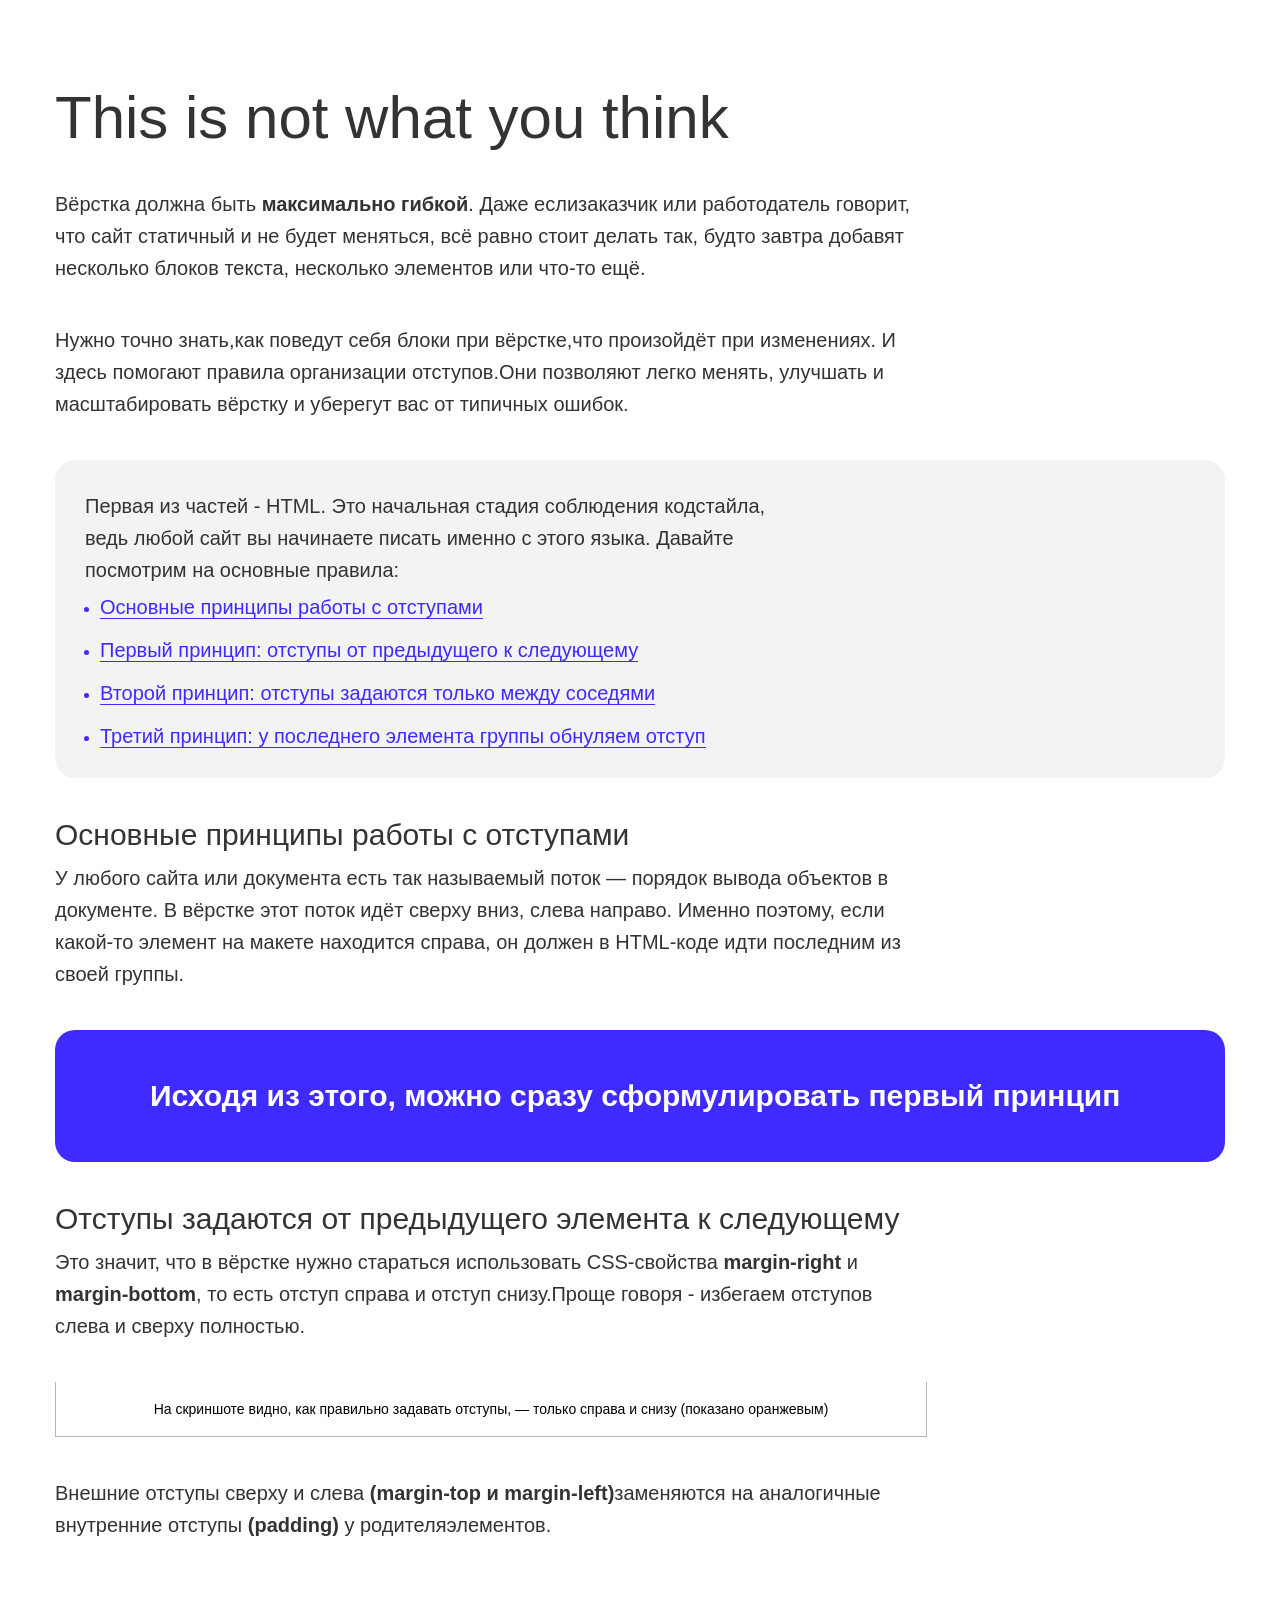
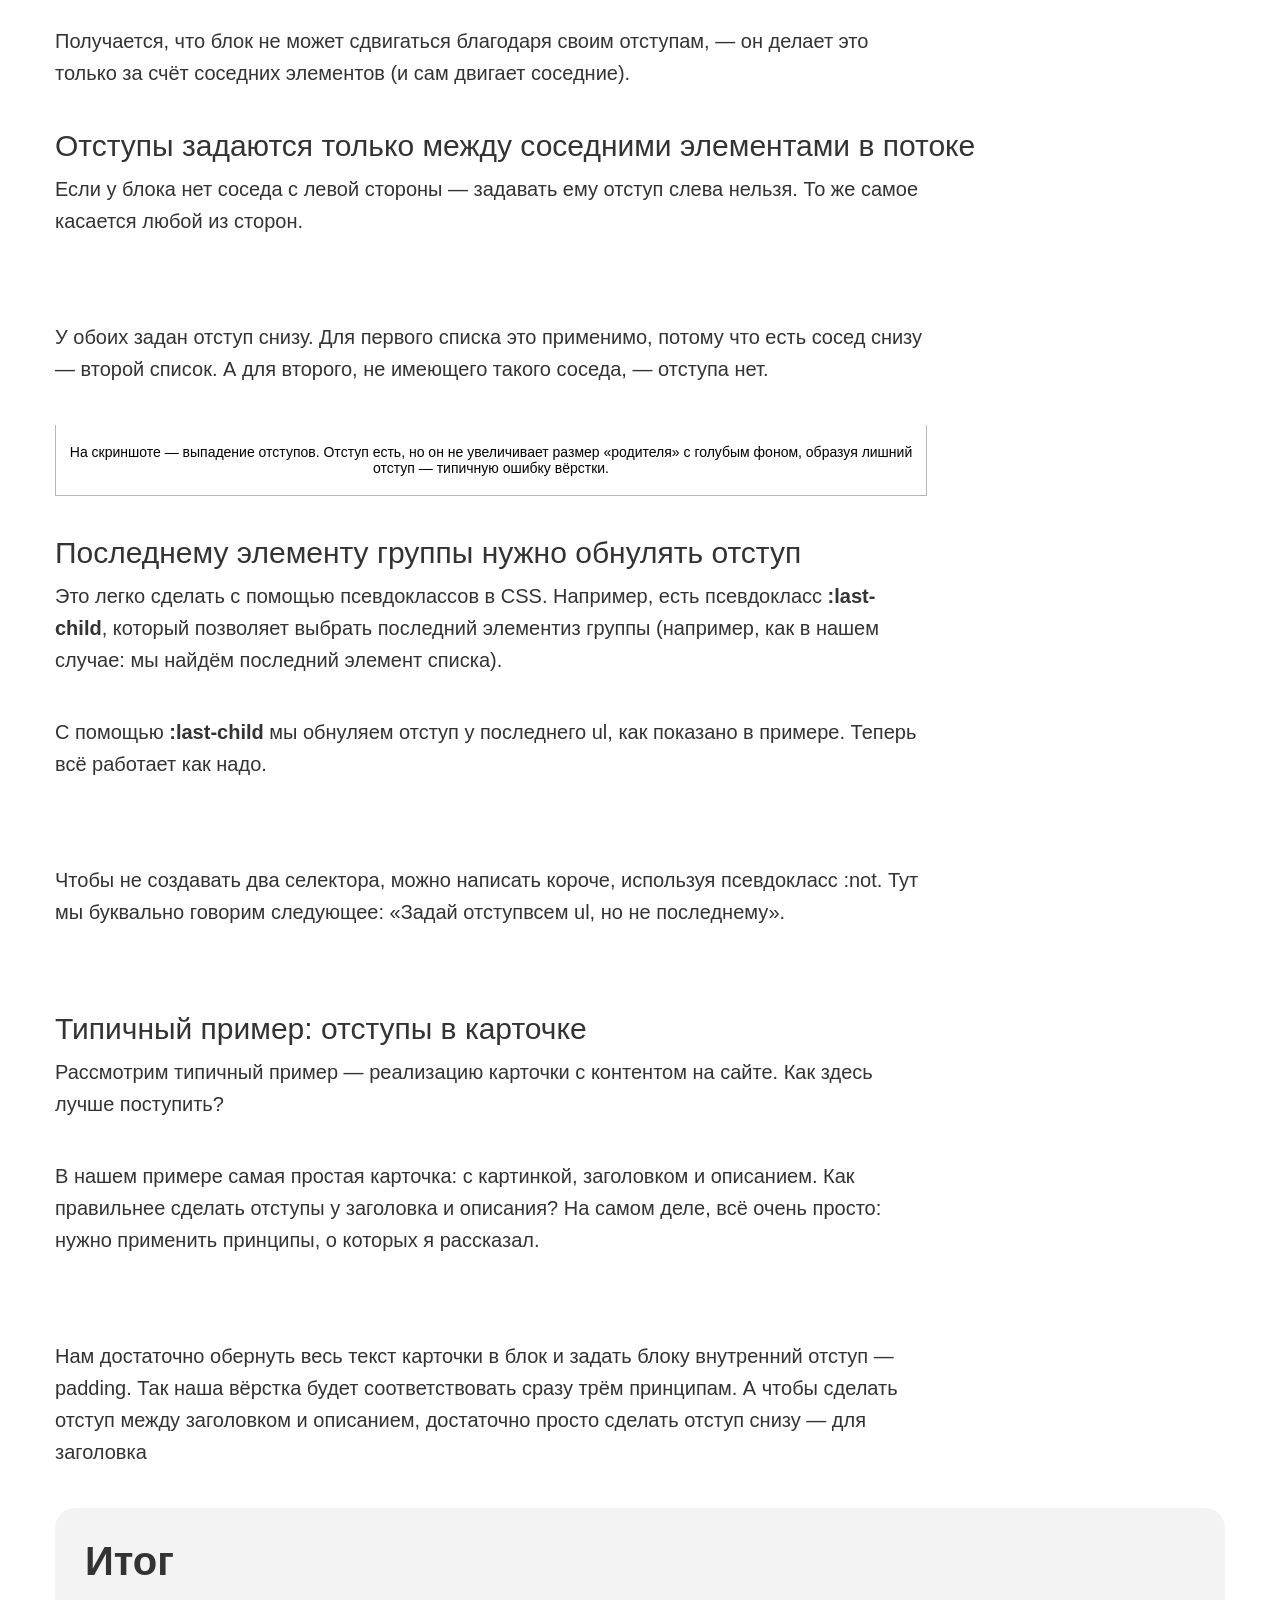
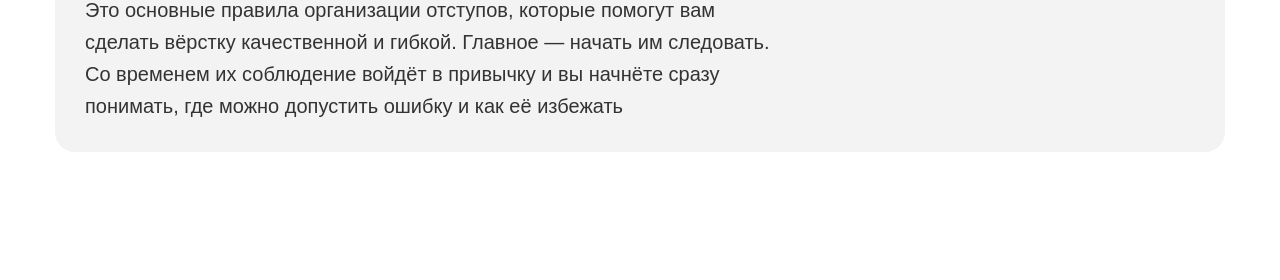
==== commit daad6bff: "h1 changed the content" ====
--- a/article.html
+++ b/article.html
@@ -8,7 +8,7 @@
   <body>
     <div class="container">
       <h1 class="head">
-      <b>Правила организации отступов</b> : как сделать вёрстку гибкой и не допустить ошибок
+        This is not what you think
       </h1>
       
    <p class="text">
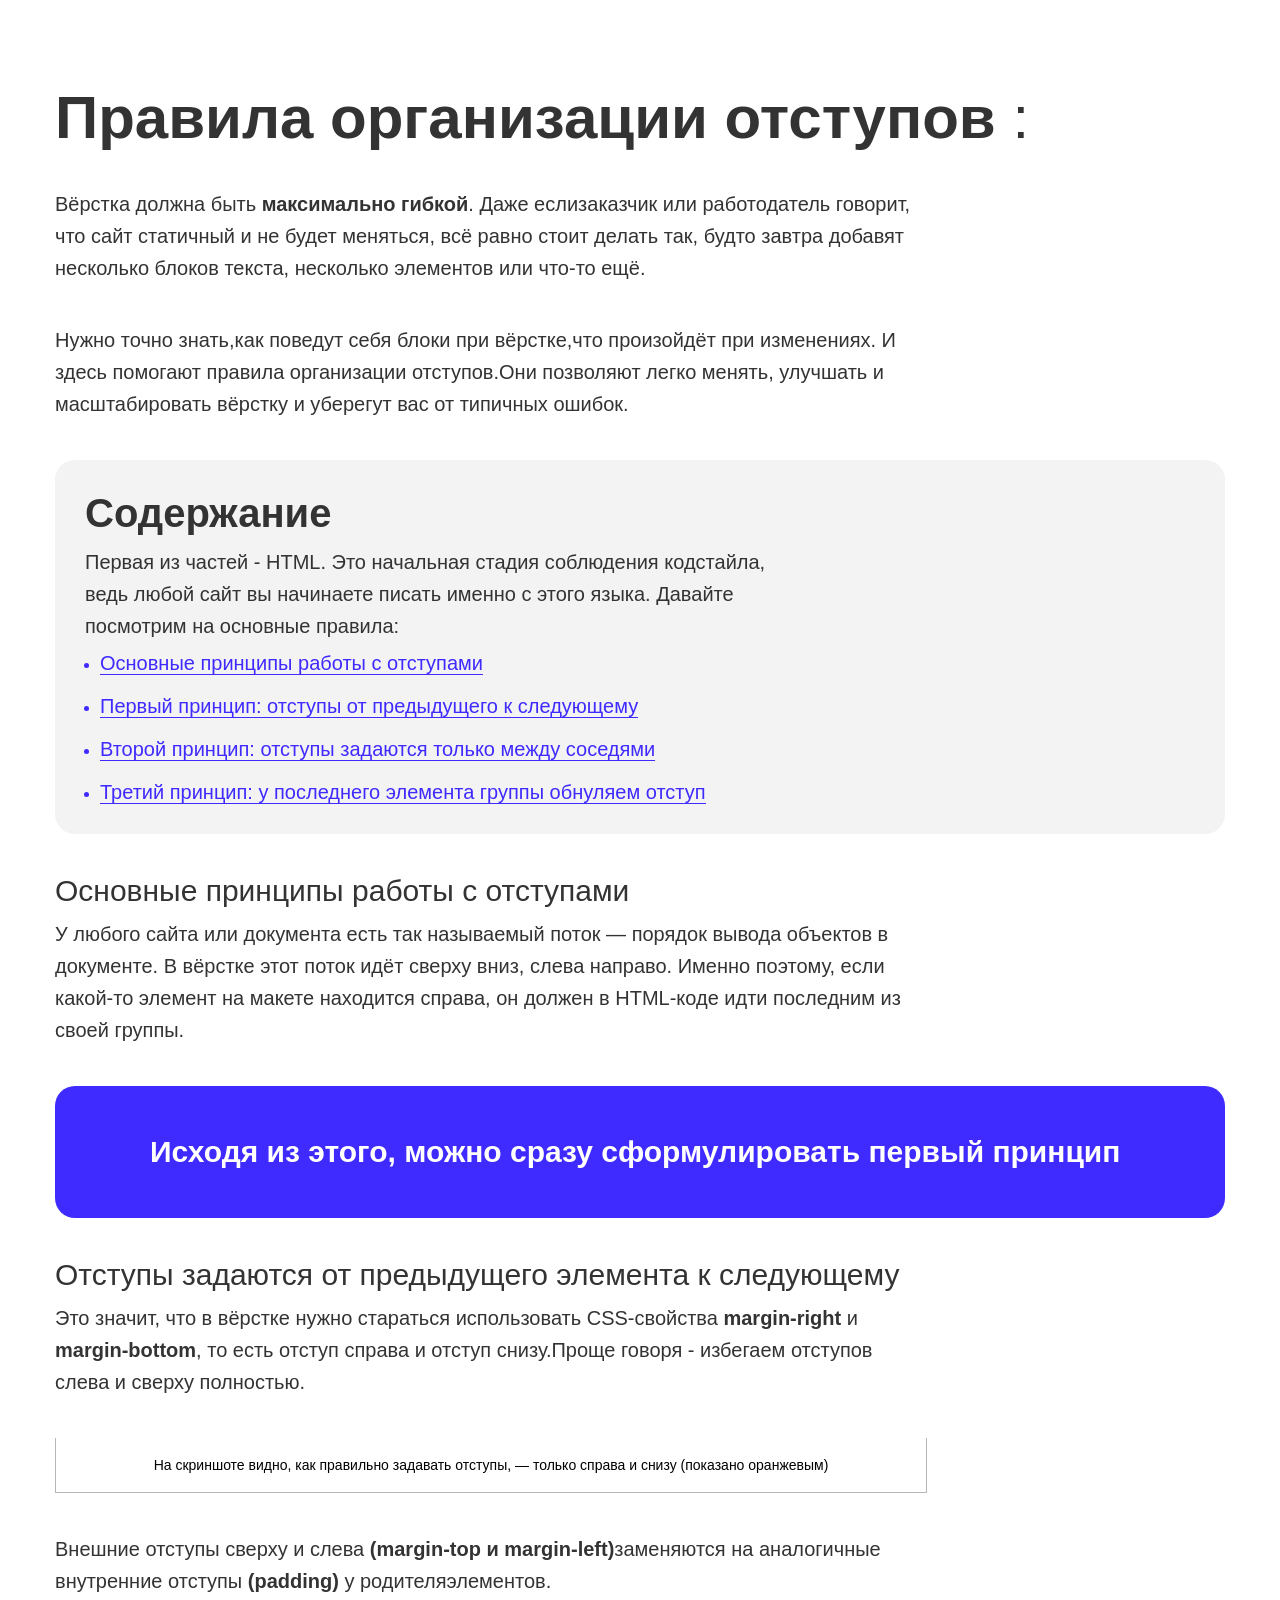
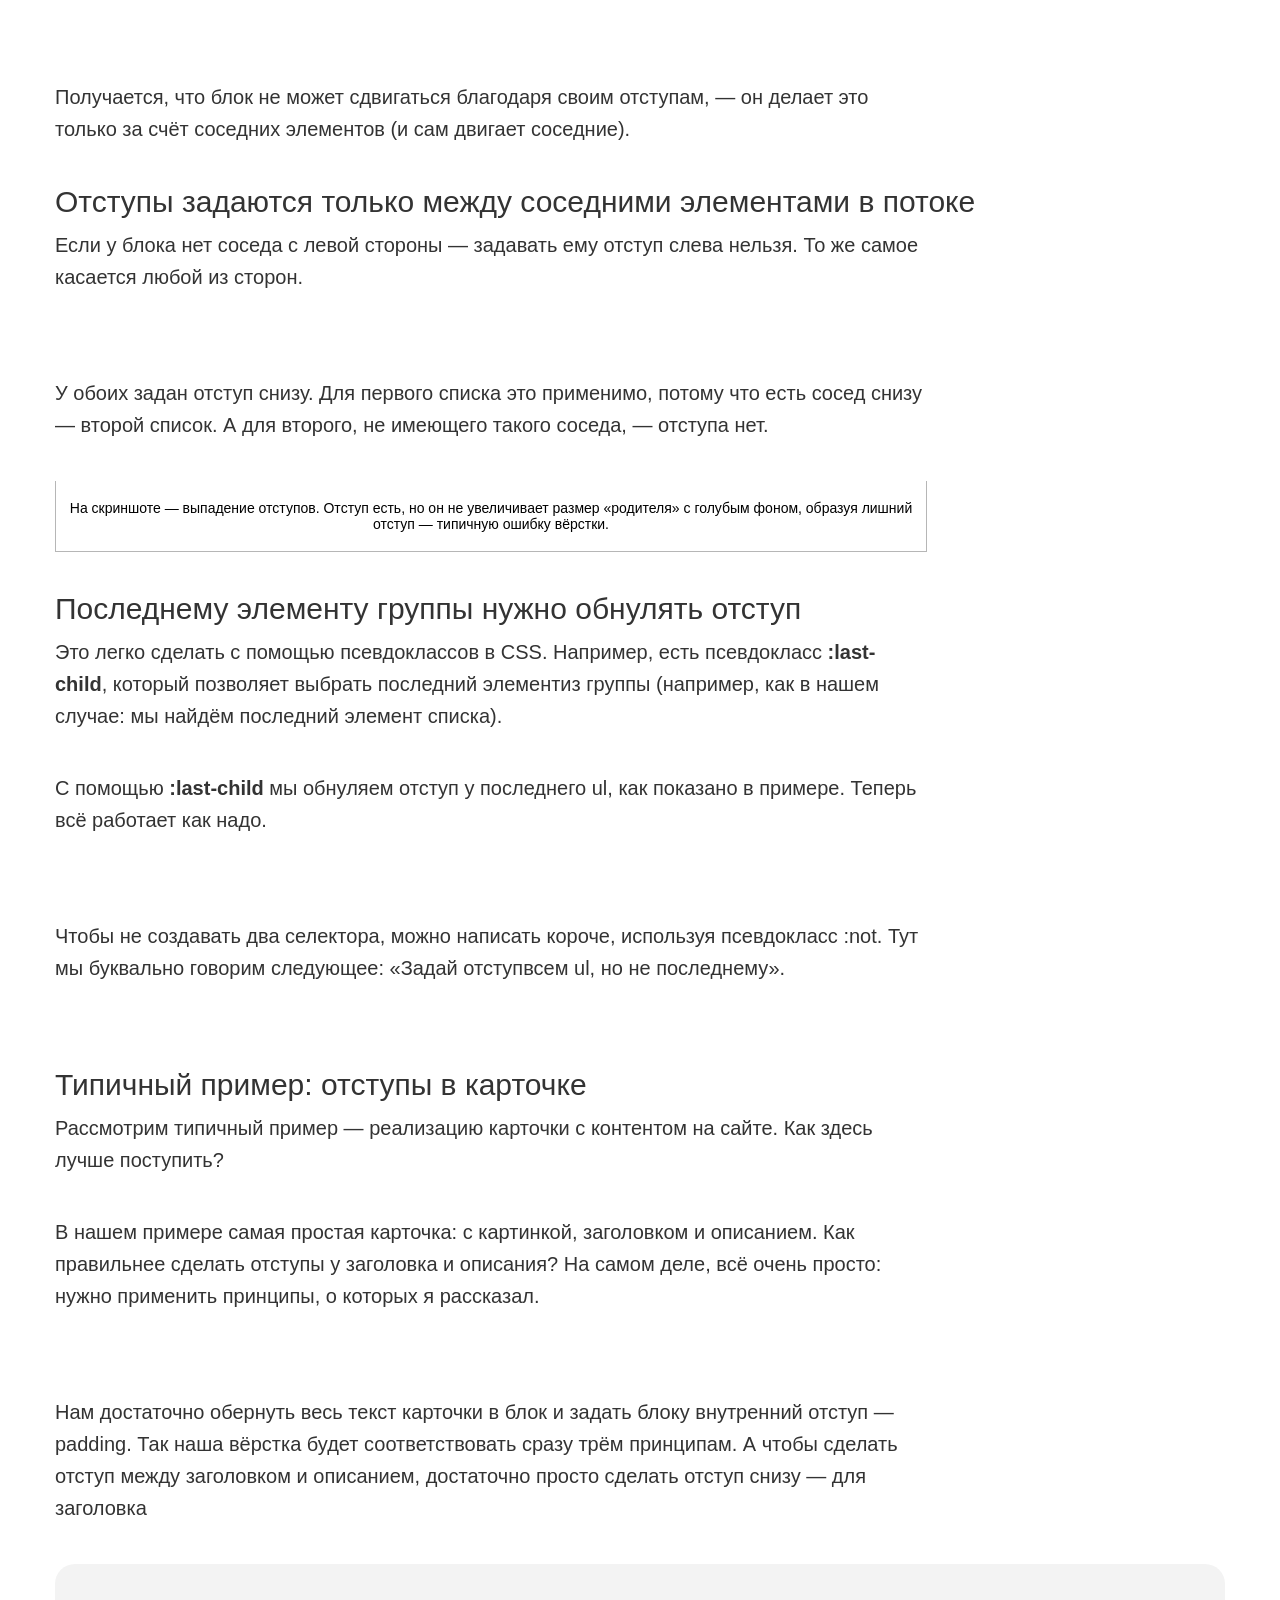
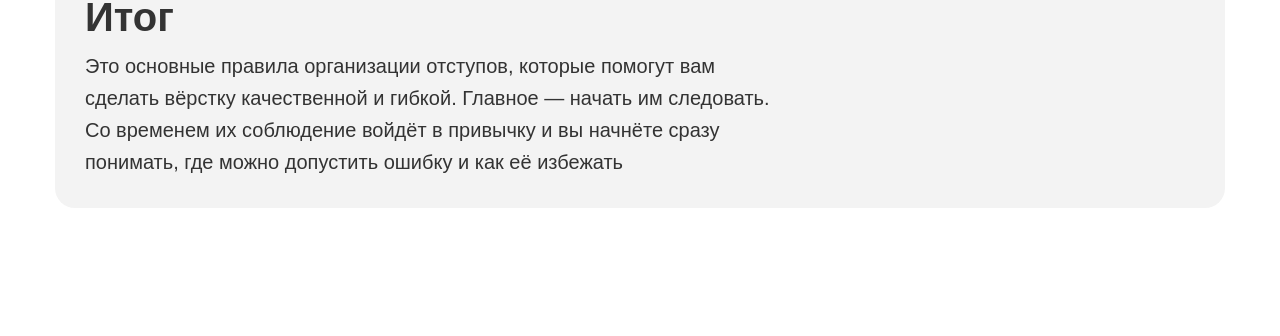
==== commit 4e978b14: "h1 main chaged" ====
--- a/article.html
+++ b/article.html
@@ -8,9 +8,9 @@
   <body>
     <div class="container">
       <h1 class="head">
-        This is not what you think
+      <b>Правила организации отступов</b> : 
       </h1>
-      
+   
    <p class="text">
        Вёрстка должна быть <b>максимально гибкой</b>. Даже еслизаказчик или работодатель говорит, что сайт статичный и не будет меняться, всё равно стоит делать так, будто завтра добавят несколько блоков текста, несколько элементов или что-то ещё.
    </p>
@@ -18,7 +18,9 @@
        Нужно точно знать,как поведут себя блоки при вёрстке,что произойдёт при изменениях. И здесь помогают правила организации отступов.Они позволяют легко менять, улучшать и масштабировать вёрстку и уберегут вас от типичных ошибок.
    </p>
    <div class="gray-box box-image">
-   
+   <h2 class="header">
+       Содержание
+   </h2>
    <p class="text">
        Первая из частей - HTML. Это начальная стадия соблюдения кодстайла, ведь любой сайт вы начинаете писать именно с этого языка. Давайте посмотрим на основные правила:
    </p>
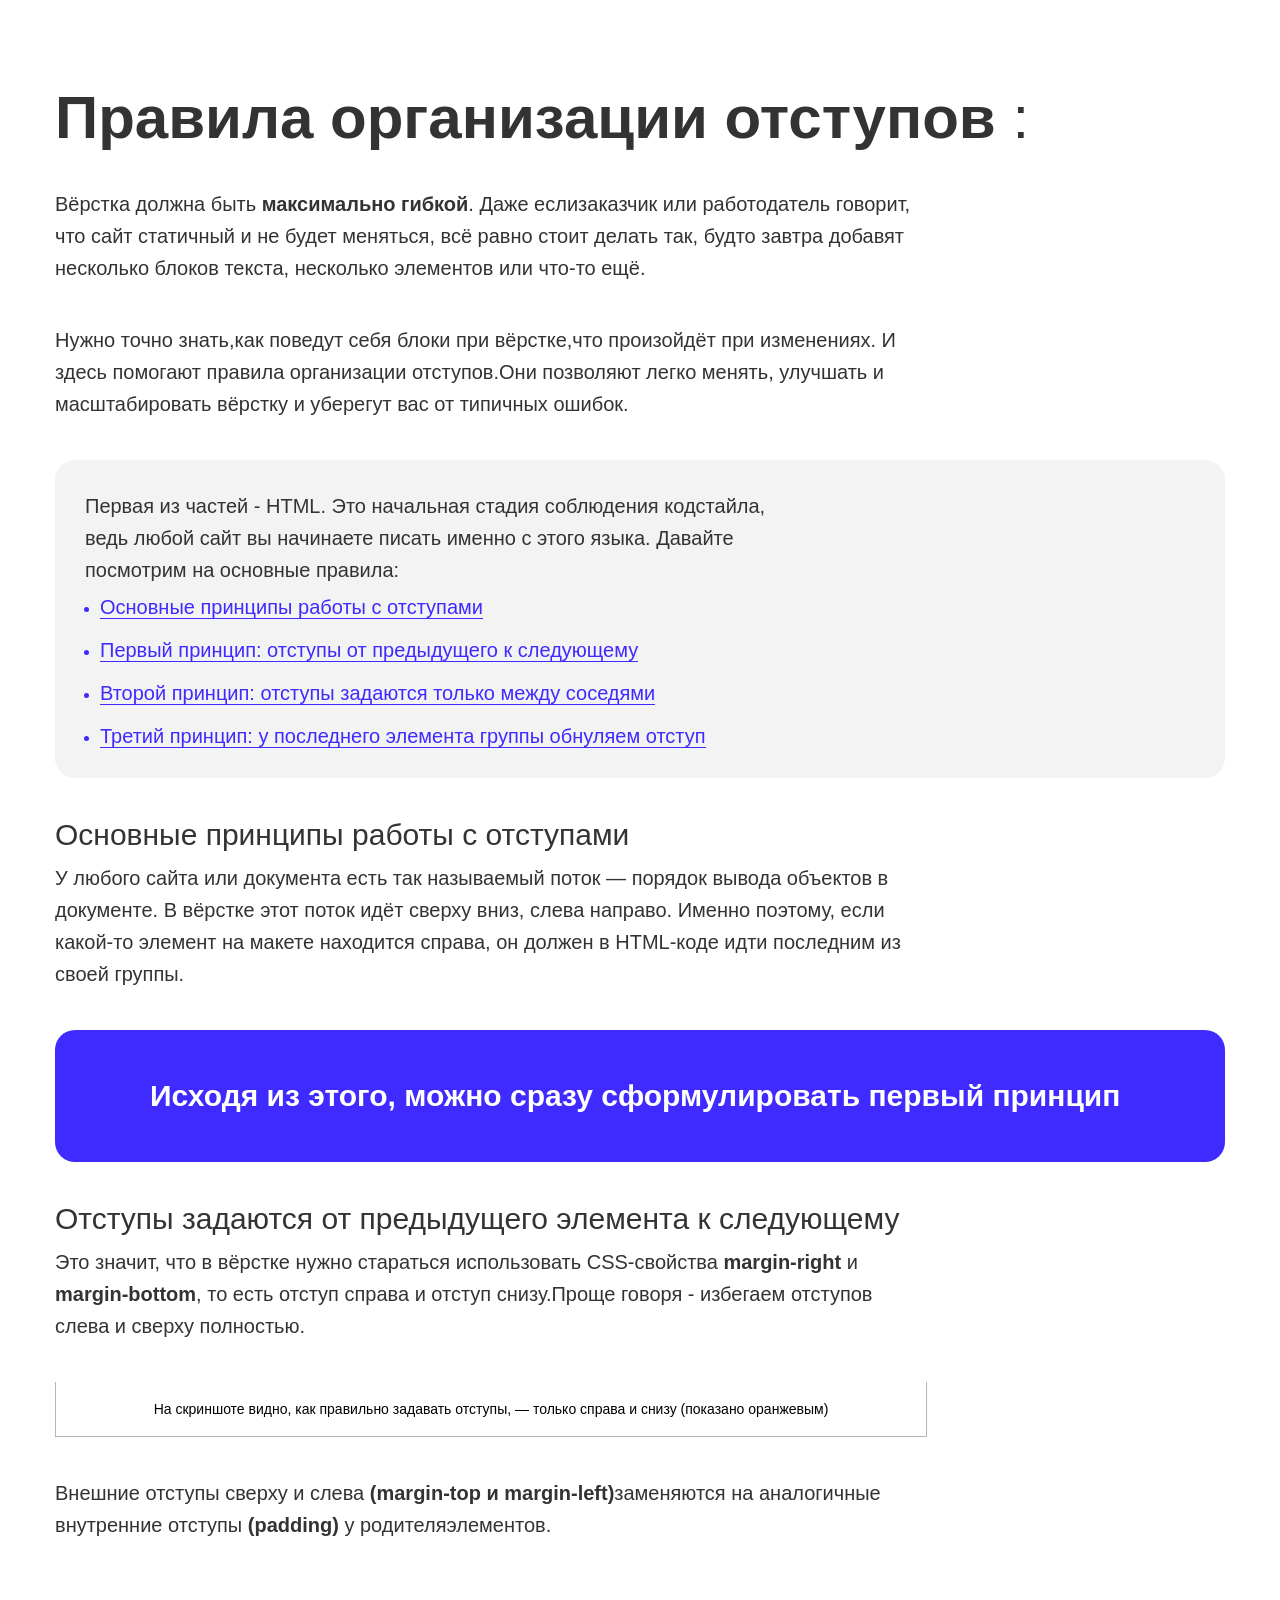
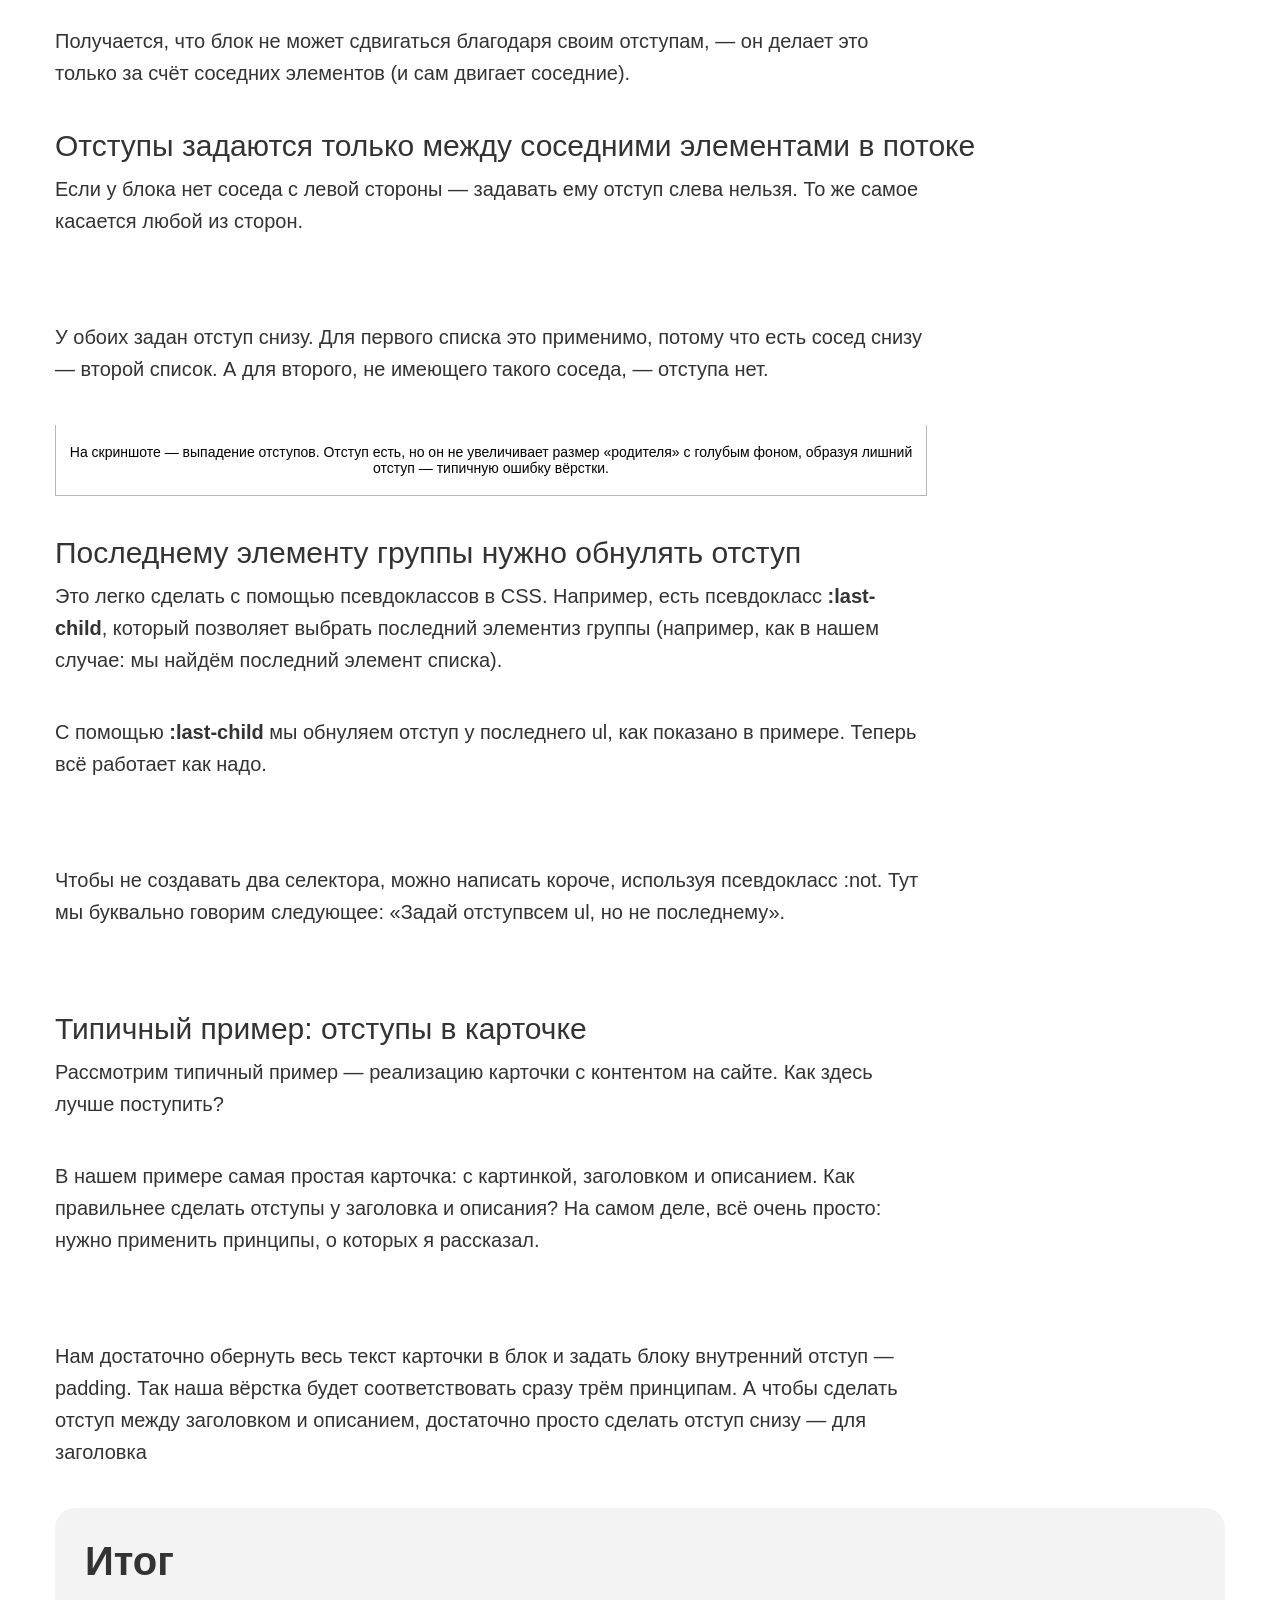
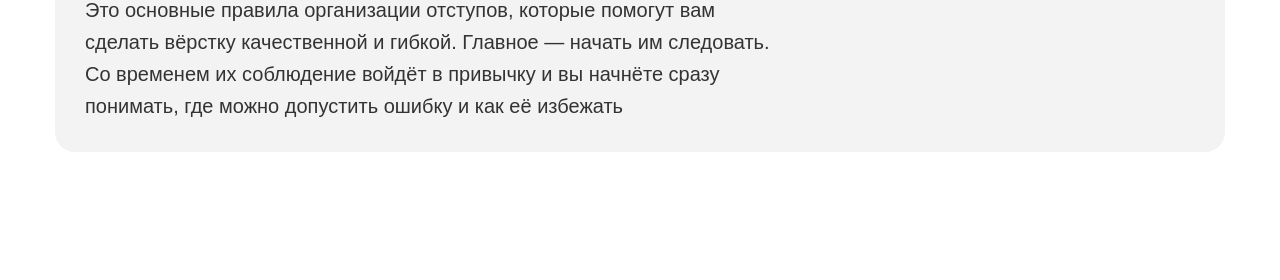
==== commit e8311a81: "Merge branch 'main' into new-contancts" ====
--- a/article.html
+++ b/article.html
@@ -10,7 +10,7 @@
       <h1 class="head">
       <b>Правила организации отступов</b> : 
       </h1>
-   
+      
    <p class="text">
        Вёрстка должна быть <b>максимально гибкой</b>. Даже еслизаказчик или работодатель говорит, что сайт статичный и не будет меняться, всё равно стоит делать так, будто завтра добавят несколько блоков текста, несколько элементов или что-то ещё.
    </p>
@@ -18,9 +18,7 @@
        Нужно точно знать,как поведут себя блоки при вёрстке,что произойдёт при изменениях. И здесь помогают правила организации отступов.Они позволяют легко менять, улучшать и масштабировать вёрстку и уберегут вас от типичных ошибок.
    </p>
    <div class="gray-box box-image">
-   <h2 class="header">
-       Содержание
-   </h2>
+   
    <p class="text">
        Первая из частей - HTML. Это начальная стадия соблюдения кодстайла, ведь любой сайт вы начинаете писать именно с этого языка. Давайте посмотрим на основные правила:
    </p>
